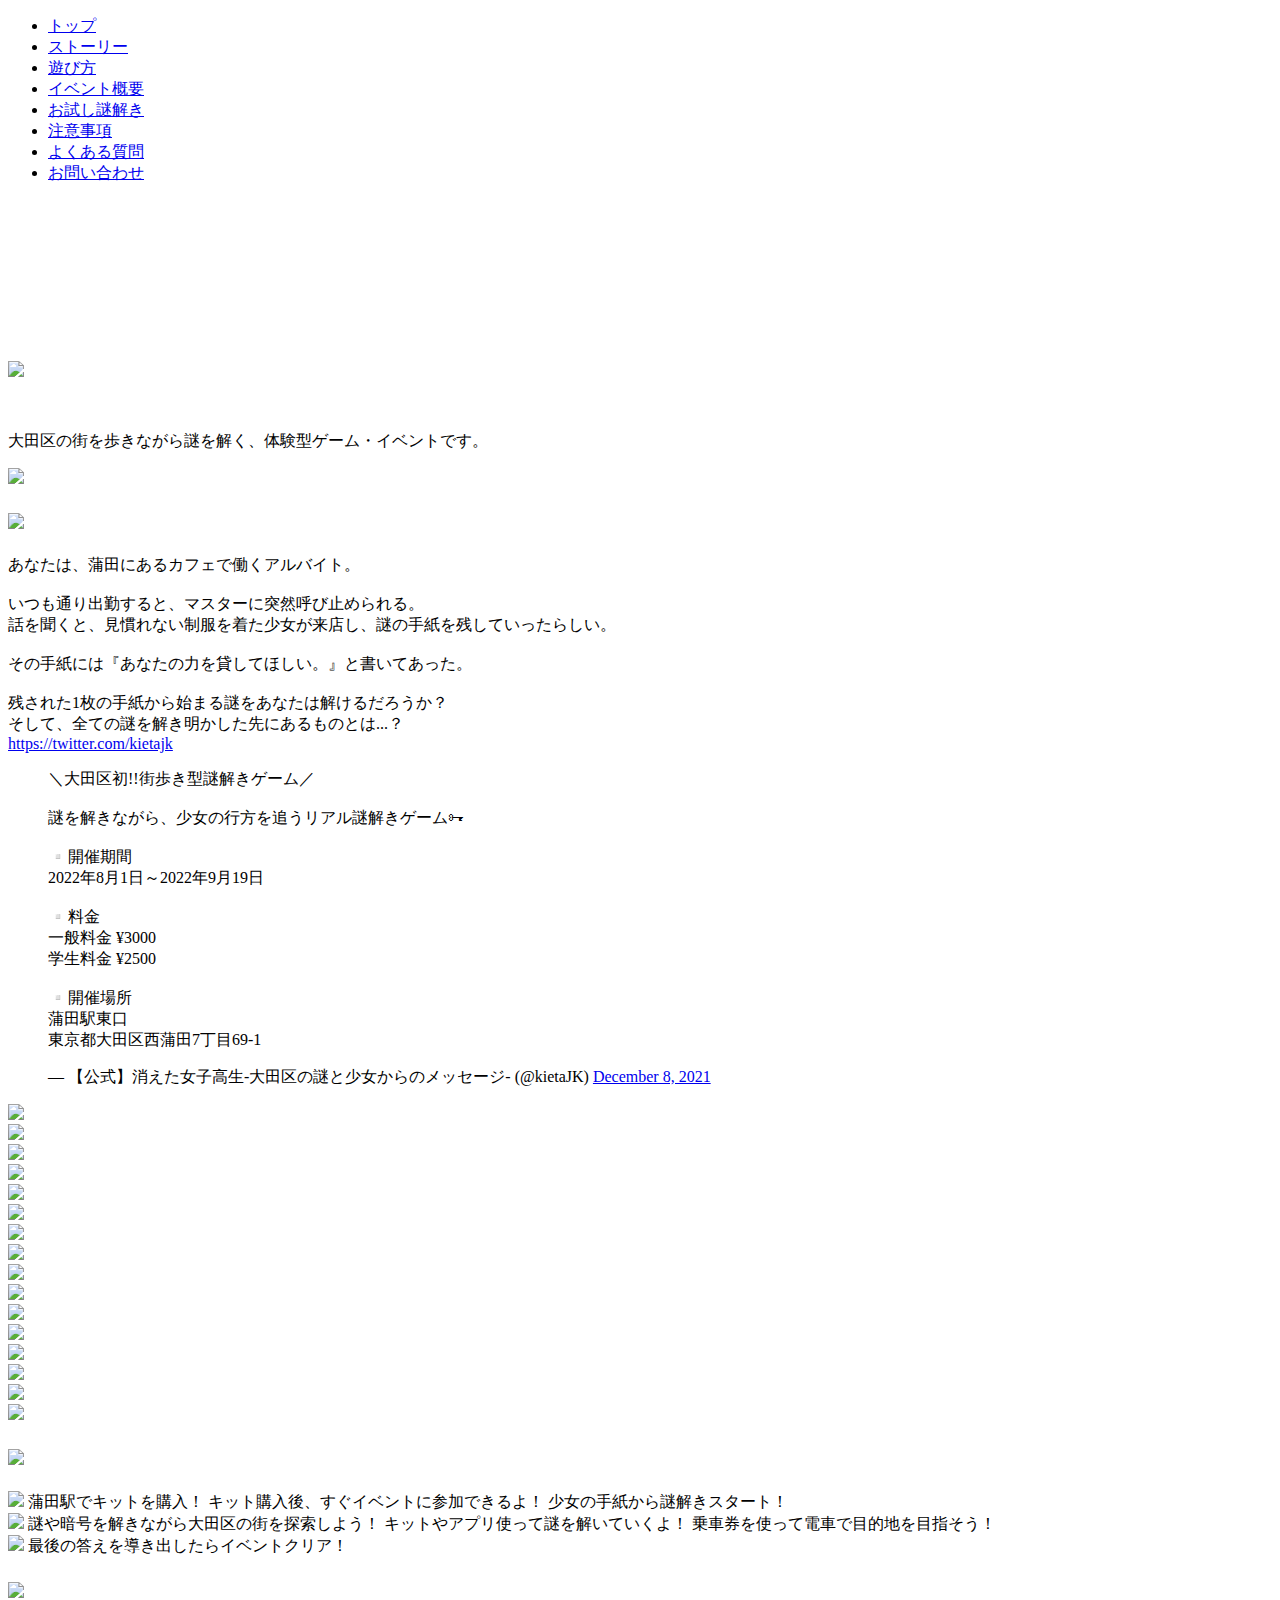
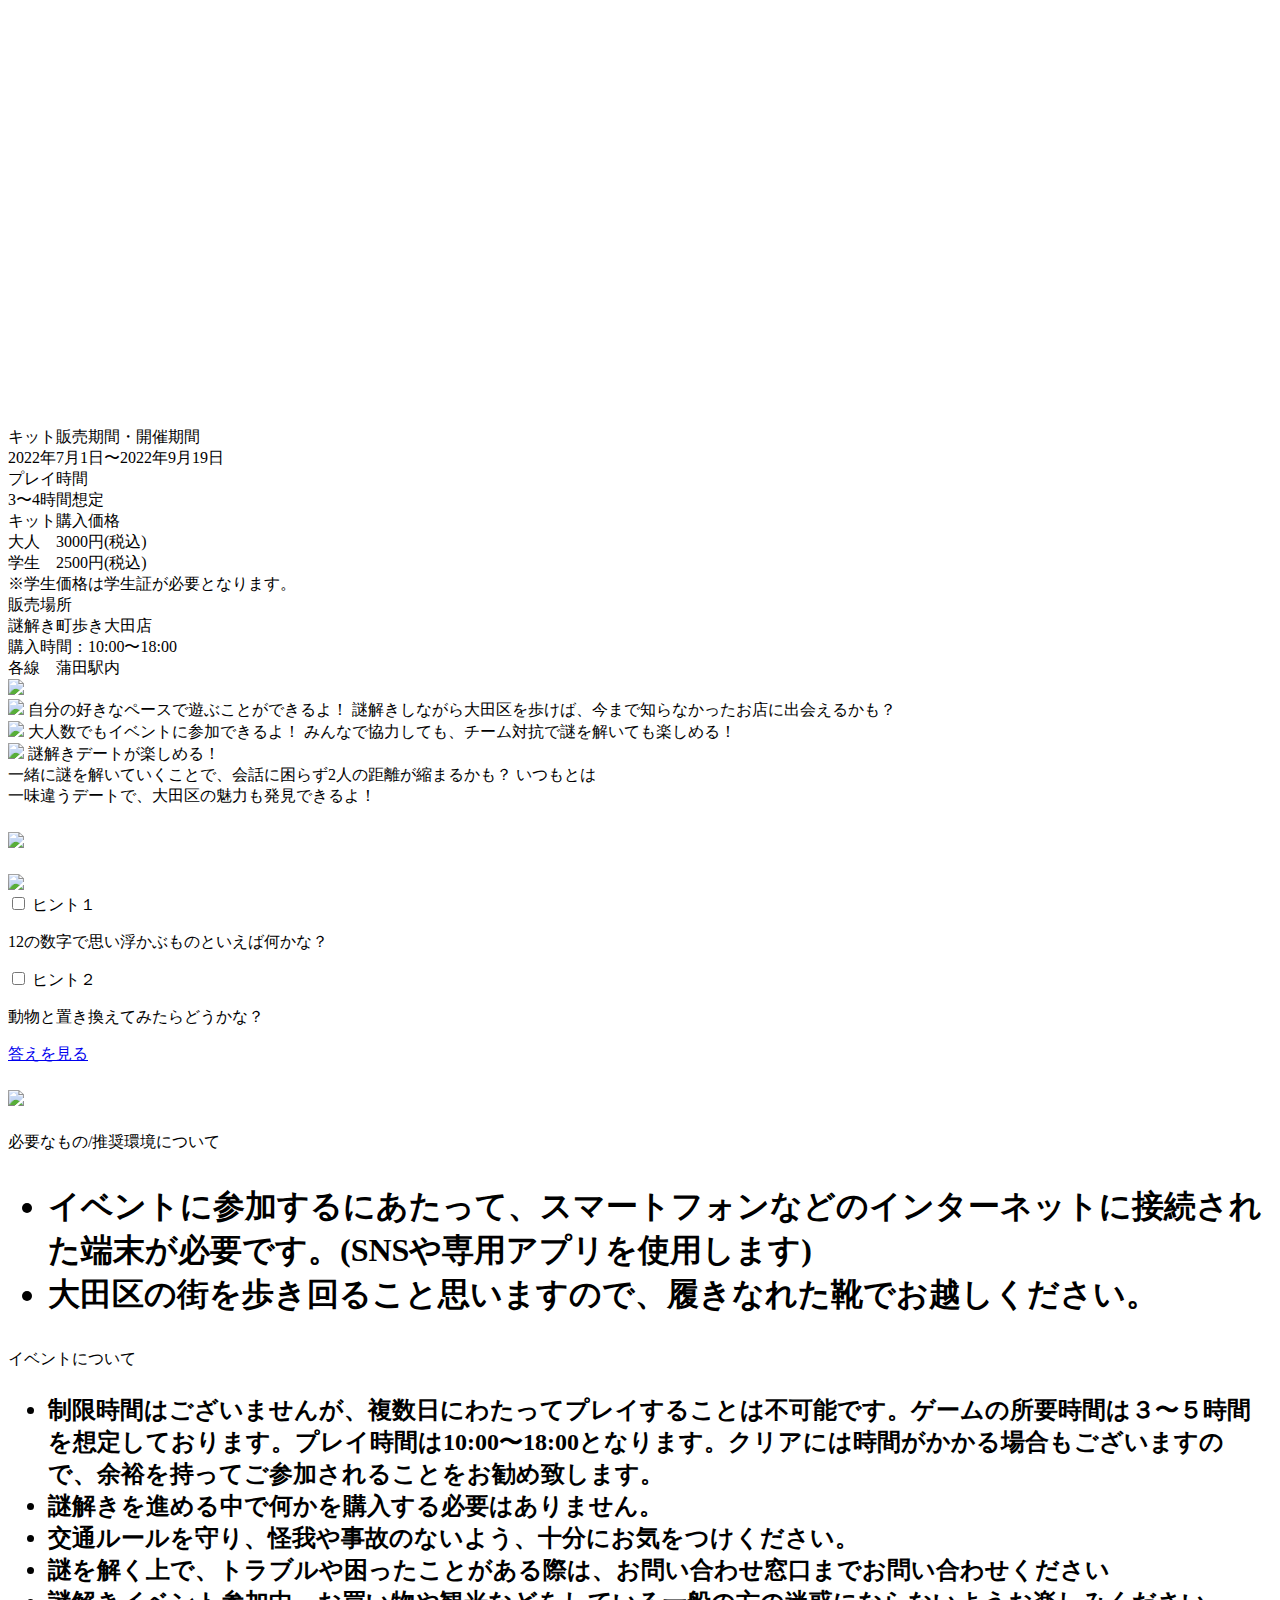
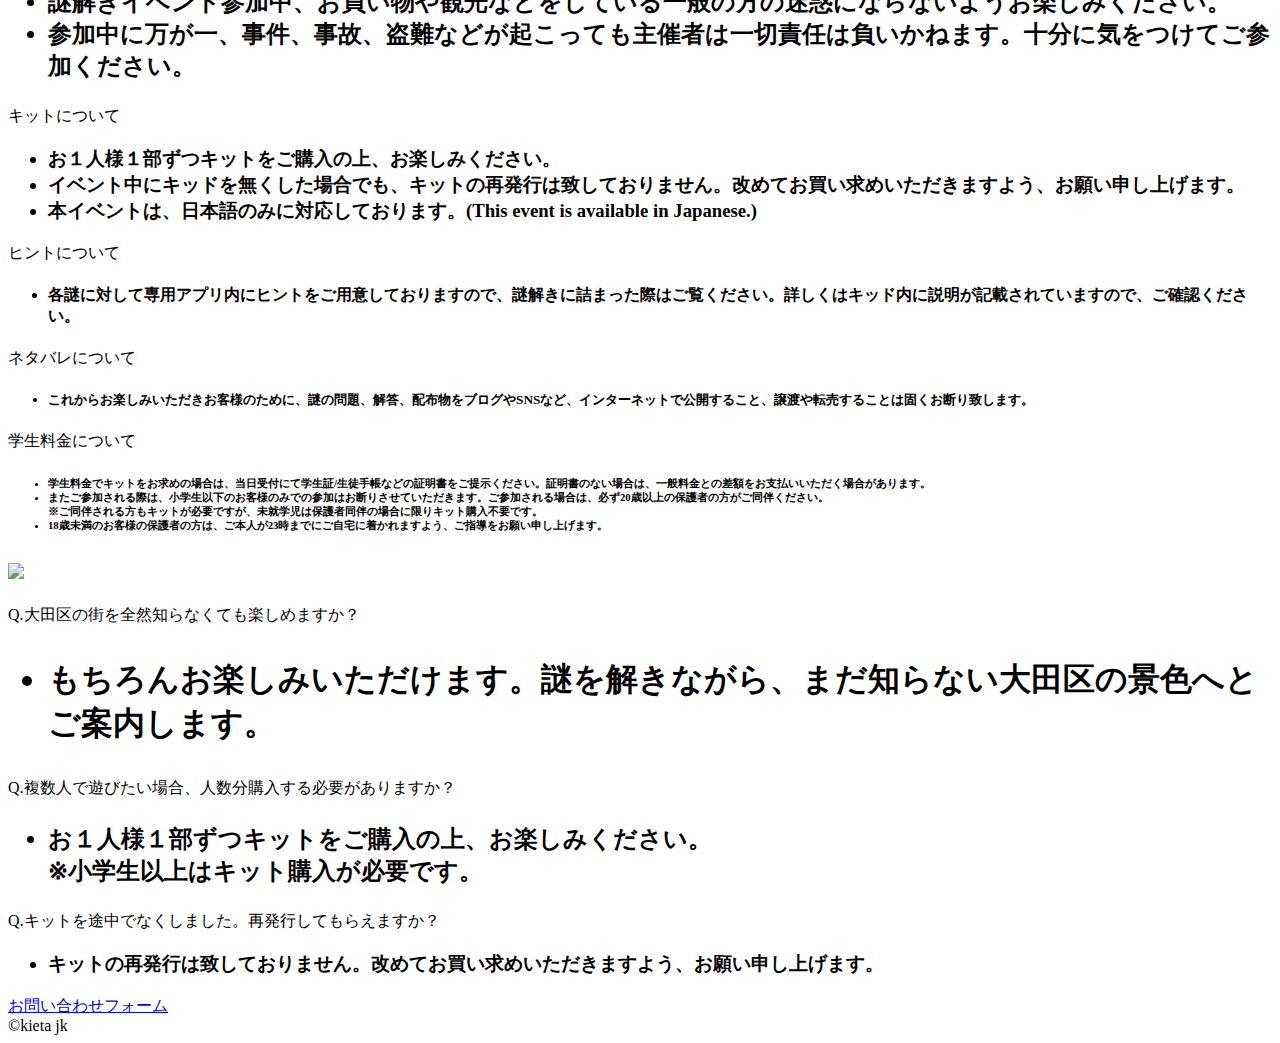
==== index.html @ c4571604 "no message" ====
<!doctype html>
<html>
<head>
<meta charset="UTF-8">
<title>消えたJK</title>
<link href="style.css" rel="stylesheet" type="text/css">
<script src="https://code.jquery.com/jquery-3.5.1.min.js"></script>
	
		<link rel="stylesheet" type="text/css" href="https://cdn.jsdelivr.net/npm/slick-carousel@1.8.1/slick/slick.css"/>
	<link rel="stylesheet" type="text/css" href="https://cdn.jsdelivr.net/npm/slick-carousel@1.8.1/slick/slick-theme.css"/>
	<script src="https://code.jquery.com/jquery-3.5.1.min.js" integrity="sha256-9/aliU8dGd2tb6OSsuzixeV4y/faTqgFtohetphbbj0=" crossorigin="anonymous"></script>
	<script type="text/javascript" src="https://cdn.jsdelivr.net/npm/slick-carousel@1.8.1/slick/slick.min.js"></script>
	
	


</head>

<body>
	
<span class="ハンバーガー">
		<i></i>
		<i></i>
		<i></i>
	</span>
	
<nav class="メニュー">
		<ul>
			<li><a href="#jump0">トップ</a></li>
			<li><a href="#jump1">ストーリー</a></li>
			<li><a href="#jump2">遊び方</a></li>
			<li><a href="#jump3">イベント概要</a></li>
			<li><a href="#jump4">お試し謎解き</a></li>
			<li><a href="#jump5">注意事項</a></li>
			<li><a href="#jump6">よくある質問</a></li>
			<li><a href="contact.html">お問い合わせ</a></li>
		</ul>
	</nav>
	
	<script>
		/* ハンバーガーがクリックされたとき、「表示」クラスを付けたり消したりする */
		$(".ハンバーガー").on("click", function() {
			$(".ハンバーガー, .メニュー").toggleClass("表示")
		})
	</script>
	
	
	
	
	<h2 id="jump0">
	<p class="ロゴ">
		<a href="index.html"><img src="消えたJK素材/消えた女子高生ロゴ＿モノクロ透過.png" alt=""/></a>
	</p>	
	</h2>
		
	<p class="ロゴ２">
		<a href="index.html"><img src="消えたJK素材/Twitterアイコン.png" alt=""/></a>
	</p>
	
	<p class="チケット">
		<a href="#jump3"><img src="消えたJK素材/キット販売所.png" alt=""/></a>
	</p>	
	
	<p class="トップ">
		<a href="#jump0"><img src="消えたJK素材/top.png" alt=""/></a>
	</p>
	
	
	
	<div class="グリッド2">
	<a href="https://twitter.com/kietajk" target="_blank"><div class="ロゴ２"><img src="消えたJK素材/Twitterアイコン.png"></div></a>
	</div>
	
	<header class="ヘッダー">
		
	</header>
	
	<p class="resizeimage">
		<img src="消えたJK素材/池上.png" alt=""/>
	</p>
	
	
	
	<div class="題名">
	大田区の街を歩きながら謎を解く、体験型ゲーム・イベントです。
	</div>
	
	<div class="目印">
		<p class="icon_info">
	<img src="消えたJK素材/目印.png">
		</p>
	</div>
	
	
	<div class="ストーリー背景">
	
	<h2 id="jump1">
	<div class="吹き出し">
	<img src="消えたJK素材/ストーリー.png">
	</div>
	</h2>
	
	<div class="ストーリー">
		あなたは、蒲田にあるカフェで働くアルバイト。<br><br>
		いつも通り出勤すると、マスターに突然呼び止められる。<br>
		話を聞くと、見慣れない制服を着た少女が来店し、謎の手紙を残していったらしい。<br><br>
		その手紙には『あなたの力を貸してほしい。』と書いてあった。<br><br>
		残された1枚の手紙から始まる謎をあなたは解けるだろうか？<br>
		そして、全ての謎を解き明かした先にあるものとは...？
	</div>
		
		
		
	
	<div class="タグ">
		<a href="https://twitter.com/kietajk" target="_blank">
			https://twitter.com/kietajk</a>
	</div>
	
	
	<div class="ツイッター">
	<blockquote class="twitter-tweet"><p lang="ja" dir="ltr">＼大田区初!!街歩き型謎解きゲーム／<br><br>謎を解きながら、少女の行方を追うリアル謎解きゲーム🗝<br><br>▫️開催期間<br>2022年8月1日～2022年9月19日<br><br>▫️料金<br>一般料金 ¥3000<br>学生料金 ¥2500<br><br>▫️開催場所<br>蒲田駅東口<br>東京都大田区西蒲田7丁目69-1</p>&mdash; 【公式】消えた女子高生-大田区の謎と少女からのメッセージ- (@kietaJK) <a href="https://twitter.com/kietaJK/status/1468420972651102211?ref_src=twsrc%5Etfw">December 8, 2021</a></blockquote> <script async src="https://platform.twitter.com/widgets.js" charset="utf-8"></script>
	</div>
	
	
	
	<div class="カルーセル">
	<div class="アイテム"><img src="消えたJK素材/駅.jpeg"></div>
	<div class="アイテム"><img src="消えたJK素材/マップ.jpg"></div>
	<div class="アイテム"><img src="消えたJK素材/橋.jpg"></div>
	<div class="アイテム"><img src="消えたJK素材/芋.jpeg"></div>
	<div class="アイテム"><img src="消えたJK素材/川.jpeg"></div>
	<div class="アイテム"><img src="消えたJK素材/琵琶湖店内 2.jpg"></div>
	<div class="アイテム"><img src="消えたJK素材/琵琶湖パスタ.jpg"></div>
	<div class="アイテム"><img src="消えたJK素材/電車.jpg"></div>
	<div class="アイテム"><img src="消えたJK素材/カフェ１.jpg"></div>
	<div class="アイテム"><img src="消えたJK素材/カフェ２.jpg"></div>
	<div class="アイテム"><img src="消えたJK素材/カフェ３.jpeg"></div>
	<div class="アイテム"><img src="消えたJK素材/風景.jpg"></div>
	<div class="アイテム"><img src="消えたJK素材/お寺２.jpg"></div>
	<div class="アイテム"><img src="消えたJK素材/お寺.jpg"></div>
	<div class="アイテム"><img src="消えたJK素材/観覧車１.jpg"></div>
	<div class="アイテム"><img src="消えたJK素材/観覧車２.jpeg"></div>
</div>
	
	</div>
	
	
	
	<h2 id="jump2">
	<div class="吹き出し">
	<img src="消えたJK素材/遊び方.png">
	</div>
	</h2>
	
	
	
	<div class="箱１">
		
	<div class="遊び楽しみ方">
		<img src="消えたJK素材/キットを購入する.png">
		蒲田駅でキットを購入！
		キット購入後、すぐイベントに参加できるよ！
		少女の手紙から謎解きスタート！
	</div>
	
	<div class="遊び楽しみ方">
		<img src="消えたJK素材/街を歩いて謎解き.png">
		謎や暗号を解きながら大田区の街を探索しよう！
		キットやアプリ使って謎を解いていくよ！
		乗車券を使って電車で目的地を目指そう！
	</div>
		
	<div class="遊び楽しみ方">
		<img src="消えたJK素材/最後の答えを導く.png">
		最後の答えを導き出したらイベントクリア！
	</div>
		
	</div>
	
	
	
	<script>
		$(document).ready(function(){
			$(".カルーセル").slick({
			slidesToShow: 4,   // 一度に何枚の画像を表示するか
			slidesToScroll: 1,    // 何枚ずつ自動送りするか
			autoplay: true,       // 自動送りをONにする
			autoplaySpeed: 2000,  // 2秒ごとに次のアイテムへ移動させる
			})
		})
	</script>
		
	
<div class="イベント背景">
	
	<h2 id="jump3">
	<div class="吹き出し">
	<img src="消えたJK素材/イベント概要.png">
	</div>
	</h2>
	
	
	<div class="コンテンツ">
	
	<div class="マップ">
	<iframe src="https://www.google.com/maps/embed?pb=!1m18!1m12!1m3!1d3245.644568015583!2d139.71388441508023!3d35.56247938022217!2m3!1f0!2f0!3f0!3m2!1i1024!2i768!4f13.1!3m3!1m2!1s0x6018605c7d36112d%3A0x7917a5db91f2f193!2z6JKy55Sw6aeF!5e0!3m2!1sja!2sjp!4v1638898509304!5m2!1sja!2sjp" width="400" height="400" style="border:0;" allowfullscreen="" loading="lazy"></iframe>
	</div>
		
		
	<div class="セル1">
	キット販売期間・開催期間<br>
	<div class="セル2">
		2022年7月1日〜2022年9月19日
		</div>
		
	プレイ時間<br>
		<div class="セル2">
		3〜4時間想定
		</div>
		
	キット購入価格<br>
		<div class="セル2">
		大人　3000円(税込)<br>
		学生　2500円(税込)<br>
		※学生価格は学生証が必要となります。
		</div>
		
	販売場所<br>
		<div class="セル2">
		謎解き町歩き大田店<br>
		購入時間：10:00〜18:00<br>
		各線　蒲田駅内
		</div>
		
		</div>
	</div>
	
	
		<div class="吹き出し">
			<img src="消えたJK素材/いろいろな楽しみ方.png">
		</div>
	
	<div class="箱１">
	<div class="遊び楽しみ方">
		<img src="消えたJK素材/ひとりで.png">
		自分の好きなペースで遊ぶことができるよ！
		謎解きしながら大田区を歩けば、今まで知らなかったお店に出会えるかも？
	</div>
		
	<div class="遊び楽しみ方">
		<img src="消えたJK素材/みんなで.png">
		大人数でもイベントに参加できるよ！
		みんなで協力しても、チーム対抗で謎を解いても楽しめる！
	</div>
		
	<div class="遊び楽しみ方">
		<img src="消えたJK素材/恋人と.png">
		謎解きデートが楽しめる！<br>
		一緒に謎を解いていくことで、会話に困らず2人の距離が縮まるかも？
		いつもとは<br>一味違うデートで、大田区の魅力も発見できるよ！
	</div>
	</div>
	
</div>
		
	
	<div class="謎解き背景">
		
		<h2 id="jump4">
			<div class="吹き出し">
			<img src="消えたJK素材/お試し謎解き.png">
			</div>
		</h2>
	
	<div class="問題">
	<img src="消えたJK素材/問題ウェブ_アートボード 1.jpg">
	</div>
	
		
<!--
	<form action="answer.php" method="post">
		<input id="rendou" type="text" name="answer" placeholder="こたえを入力"><br>
		<input type="submit" value="送信する">
	</form>
-->
	
	<input id="acd-check1" class="acd-check" type="checkbox">
<label class="acd-label" for="acd-check1">ヒント１</label>
<div class="acd-content">
    <p>12の数字で思い浮かぶものといえば何かな？</p>
</div>
<input id="acd-check2" class="acd-check" type="checkbox">
<label class="acd-label" for="acd-check2">ヒント２</label>
<div class="acd-content">
    <p>動物と置き換えてみたらどうかな？</p>
</div>
		
<div class="答え"	>
<a href="answer.html">答えを見る</a>
</div>
		
	</div>
	
	
	
	<div class="注意">
		
		<h2 id="jump5">
			<div class="吹き出し">
			<img src="消えたJK素材/注意事項.png">
			</div>
		</h2>
	
	
	<div class="太字">
	必要なもの/推奨環境について
	</div>
		<h1 class="文">
			<ul>
				<li>イベントに参加するにあたって、スマートフォンなどのインターネットに接続された端末が必要です。(SNSや専用アプリを使用します)</li>
				<li>大田区の街を歩き回ること思いますので、履きなれた靴でお越しください。</li>
			</ul>
		</h1>
	
	<div class="太字">
	イベントについて
	</div>
	<h2 class="文">
		<ul>
			<li>制限時間はございませんが、複数日にわたってプレイすることは不可能です。ゲームの所要時間は３〜５時間を想定しております。プレイ時間は10:00〜18:00となります。クリアには時間がかかる場合もございますので、余裕を持ってご参加されることをお勧め致します。</li>
			<li>謎解きを進める中で何かを購入する必要はありません。</li>
			<li>交通ルールを守り、怪我や事故のないよう、十分にお気をつけください。</li>
			<li>謎を解く上で、トラブルや困ったことがある際は、お問い合わせ窓口までお問い合わせください</li>
			<li>謎解きイベント参加中、お買い物や観光などをしている一般の方の迷惑にならないようお楽しみください。</li>
			<li>参加中に万が一、事件、事故、盗難などが起こっても主催者は一切責任は負いかねます。十分に気をつけてご参加ください。</li>
		</ul>
	</h2>
	
	<div class="太字">
	キットについて
	</div>
	<h3 class="文">
		<ul>
			<li>お１人様１部ずつキットをご購入の上、お楽しみください。</li>
			<li>イベント中にキッドを無くした場合でも、キットの再発行は致しておりません。改めてお買い求めいただきますよう、お願い申し上げます。</li>
			<li>本イベントは、日本語のみに対応しております。(This event is available in Japanese.)</li>
		</ul>
	</h3>
	
	<div class="太字">
	ヒントについて
	</div>
	<h4 class="文">
		<ul>
			<li>各謎に対して専用アプリ内にヒントをご用意しておりますので、謎解きに詰まった際はご覧ください。詳しくはキッド内に説明が記載されていますので、ご確認ください。</li>
		</ul>
	</h4>
	
	<div class="太字">
	ネタバレについて
	</div>
	<h5 class="文">
		<ul>
			<li>これからお楽しみいただきお客様のために、謎の問題、解答、配布物をブログやSNSなど、インターネットで公開すること、譲渡や転売することは固くお断り致します。</li>
		</ul>
	</h5>
	
	<div class="太字">
	学生料金について
	</div>
	<h6 class="文">
		<ul>
			<li>学生料金でキットをお求めの場合は、当日受付にて学生証/生徒手帳などの証明書をご提示ください。証明書のない場合は、一般料金との差額をお支払いいただく場合があります。</li>
			<li>またご参加される際は、小学生以下のお客様のみでの参加はお断りさせていただきます。ご参加される場合は、必ず20歳以上の保護者の方がご同伴ください。<br>※ご同伴される方もキットが必要ですが、未就学児は保護者同伴の場合に限りキット購入不要です。</li>
			<li>18歳未満のお客様の保護者の方は、ご本人が23時までにご自宅に着かれますよう、ご指導をお願い申し上げます。</li>
		</ul>
	</h6>
		
		
		
		<h2 id="jump6">
			<div class="吹き出し">
			<img src="消えたJK素材/よくある質問.png">
			</div>
		</h2>
	
	<div class="太字">
	Q.大田区の街を全然知らなくても楽しめますか？
	</div>
	<h1 class="文">
		<ul>
			<li>もちろんお楽しみいただけます。謎を解きながら、まだ知らない大田区の景色へとご案内します。</li>
		</ul>
	</h1>
	
	<div class="太字">
	Q.複数人で遊びたい場合、人数分購入する必要がありますか？
	</div>
	<h2 class="文">
		<ul>
			<li>お１人様１部ずつキットをご購入の上、お楽しみください。<br>※小学生以上はキット購入が必要です。</li>
		</ul>
	</h2>
	
	<div class="太字">
	Q.キットを途中でなくしました。再発行してもらえますか？
	</div>
	<h3 class="文">
		<ul>
			<li>キットの再発行は致しておりません。改めてお買い求めいただきますよう、お願い申し上げます。</li>
		</ul>
	</h3>
		
	<div class="空白">
	</div>
		
	</div>
		
		
	<footer class="フッター">
	<div class="フッターのクリック">
	<a href="contact.html">お問い合わせフォーム</a><br>
		©︎kieta jk
	</div>
	</footer>
	

	
	
</body>
</html>
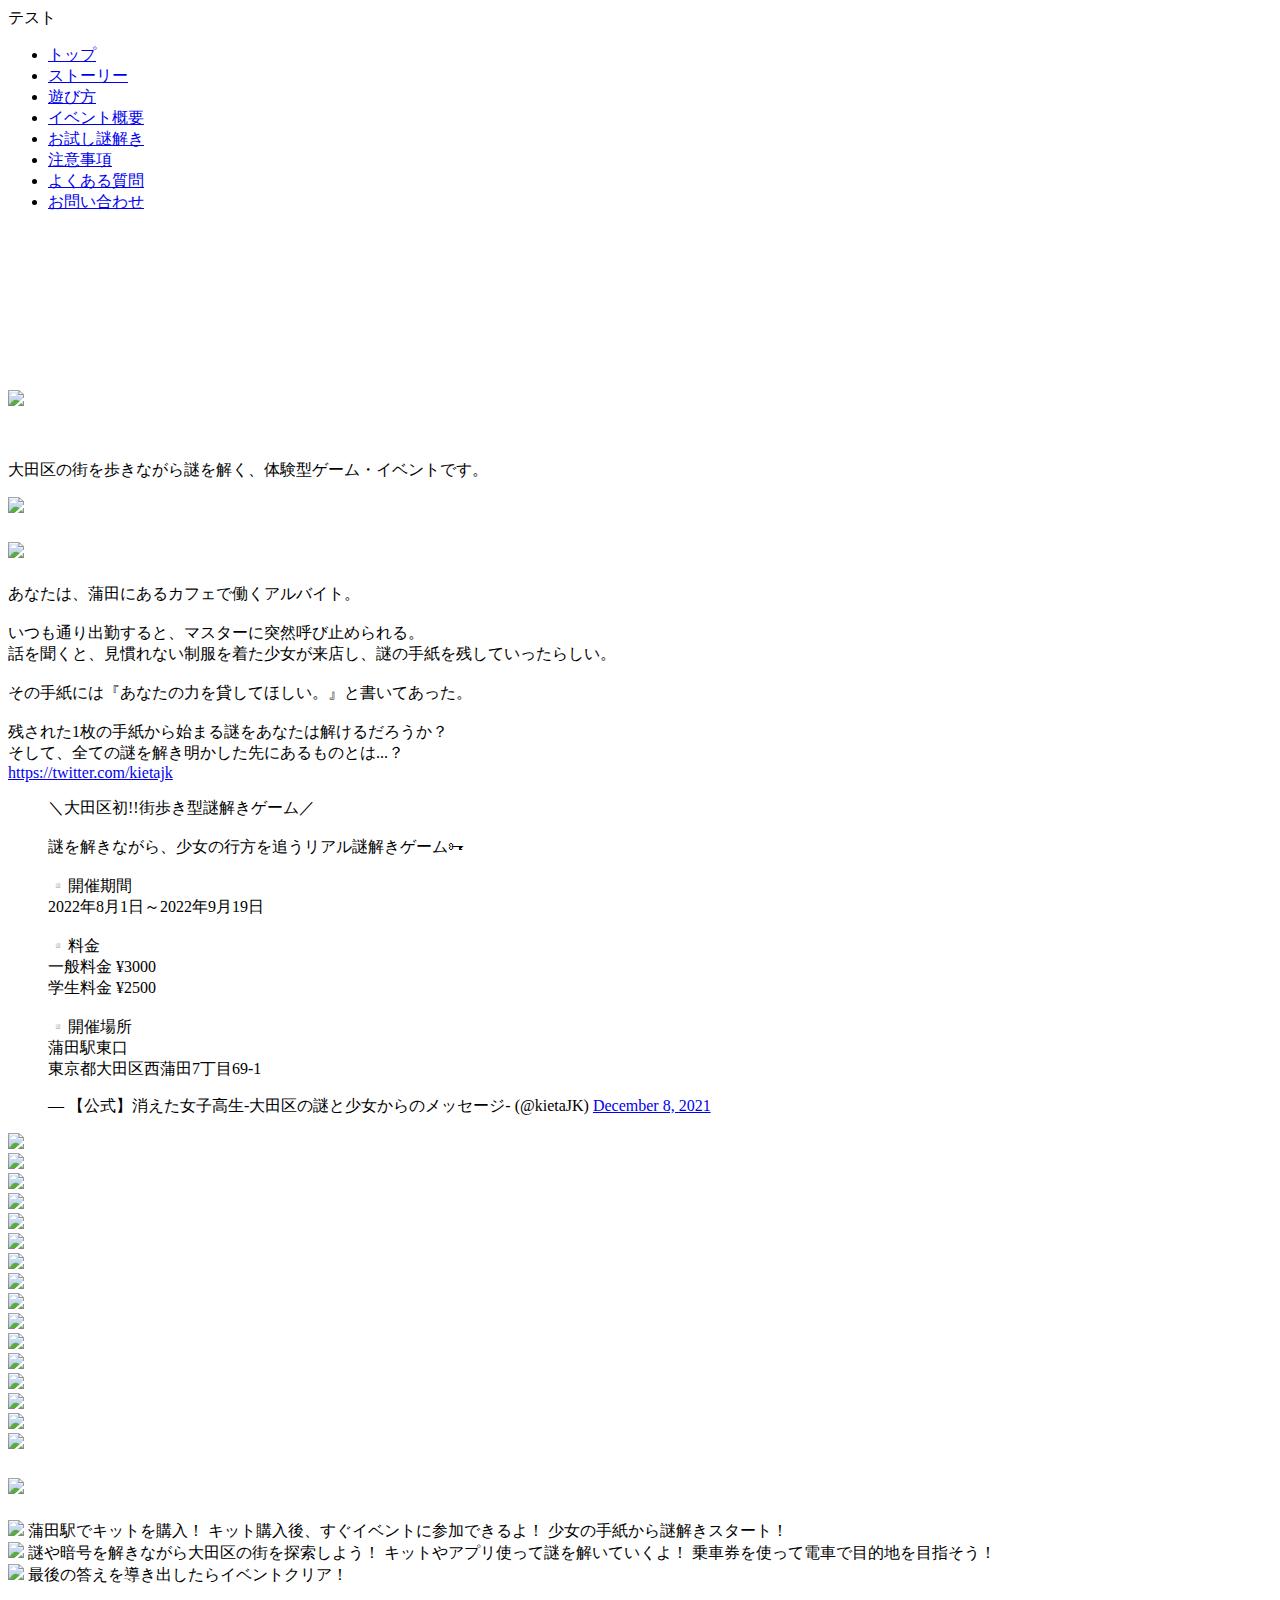
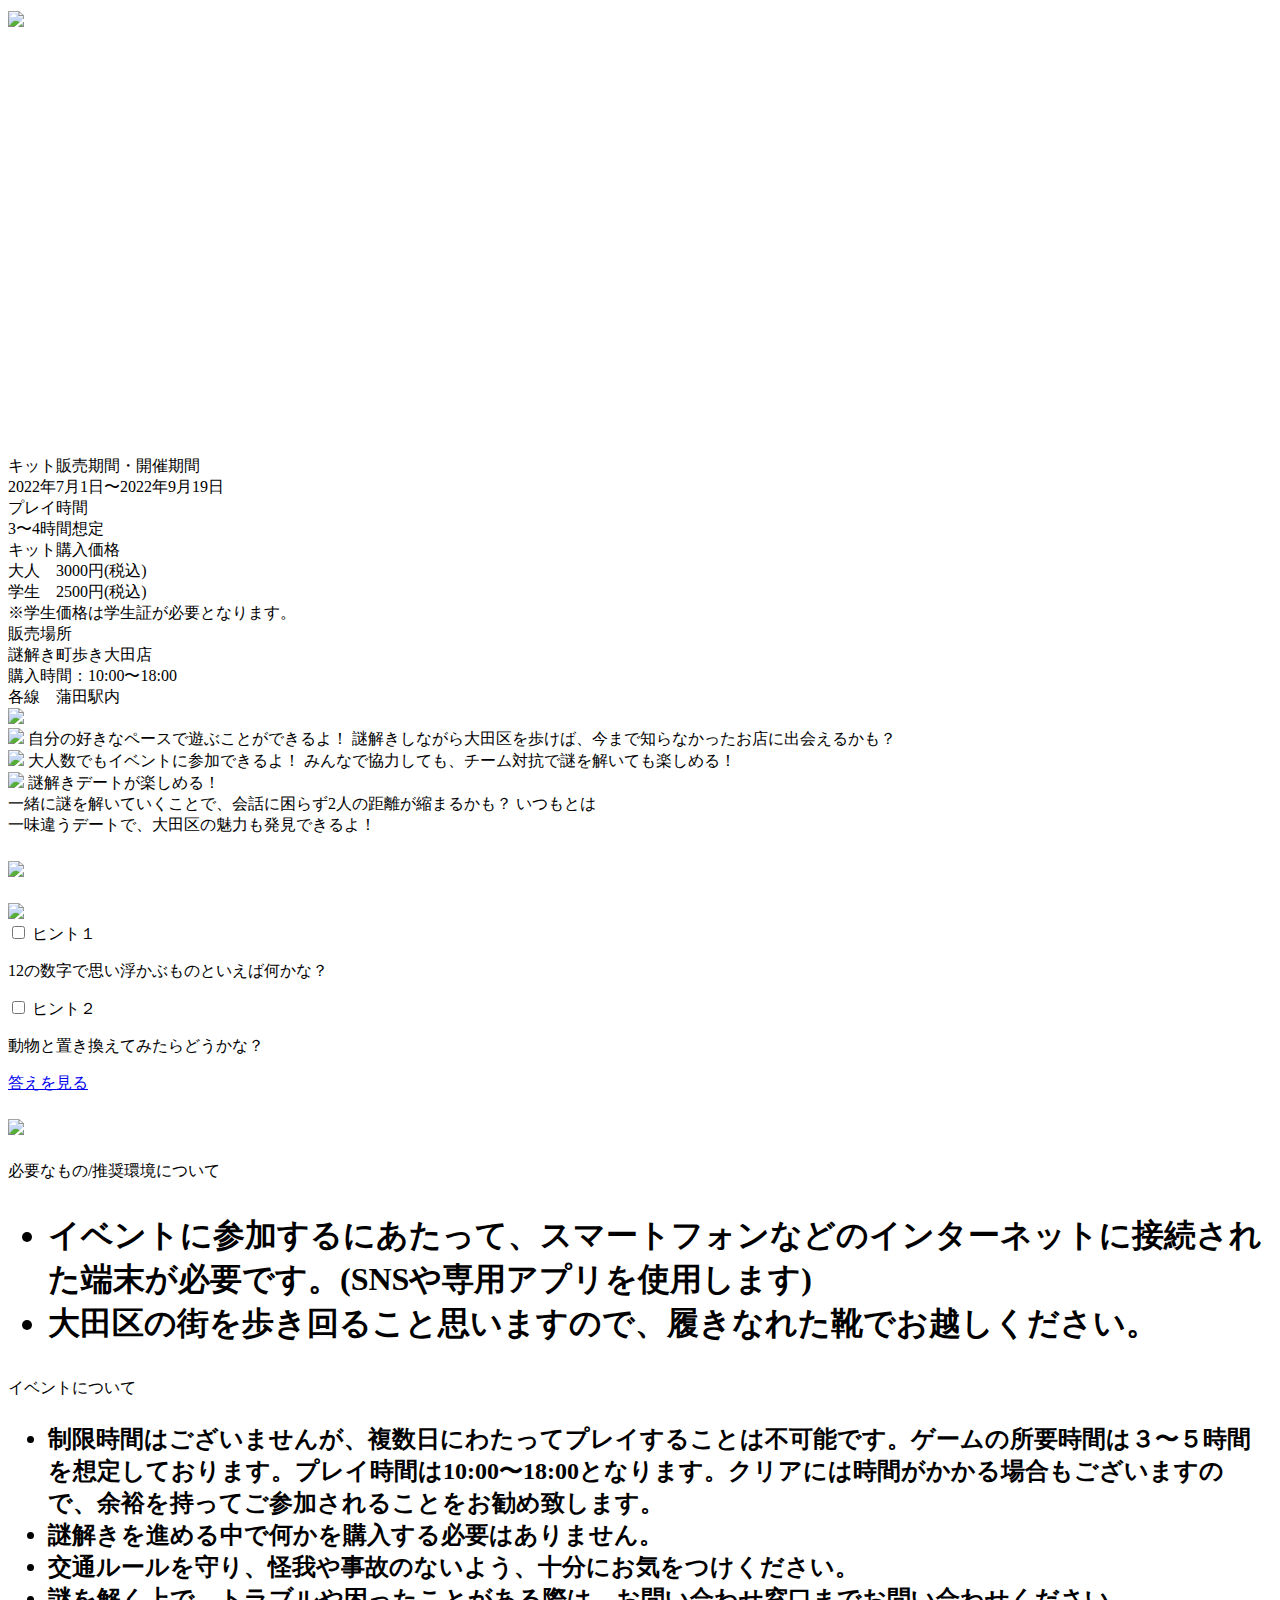
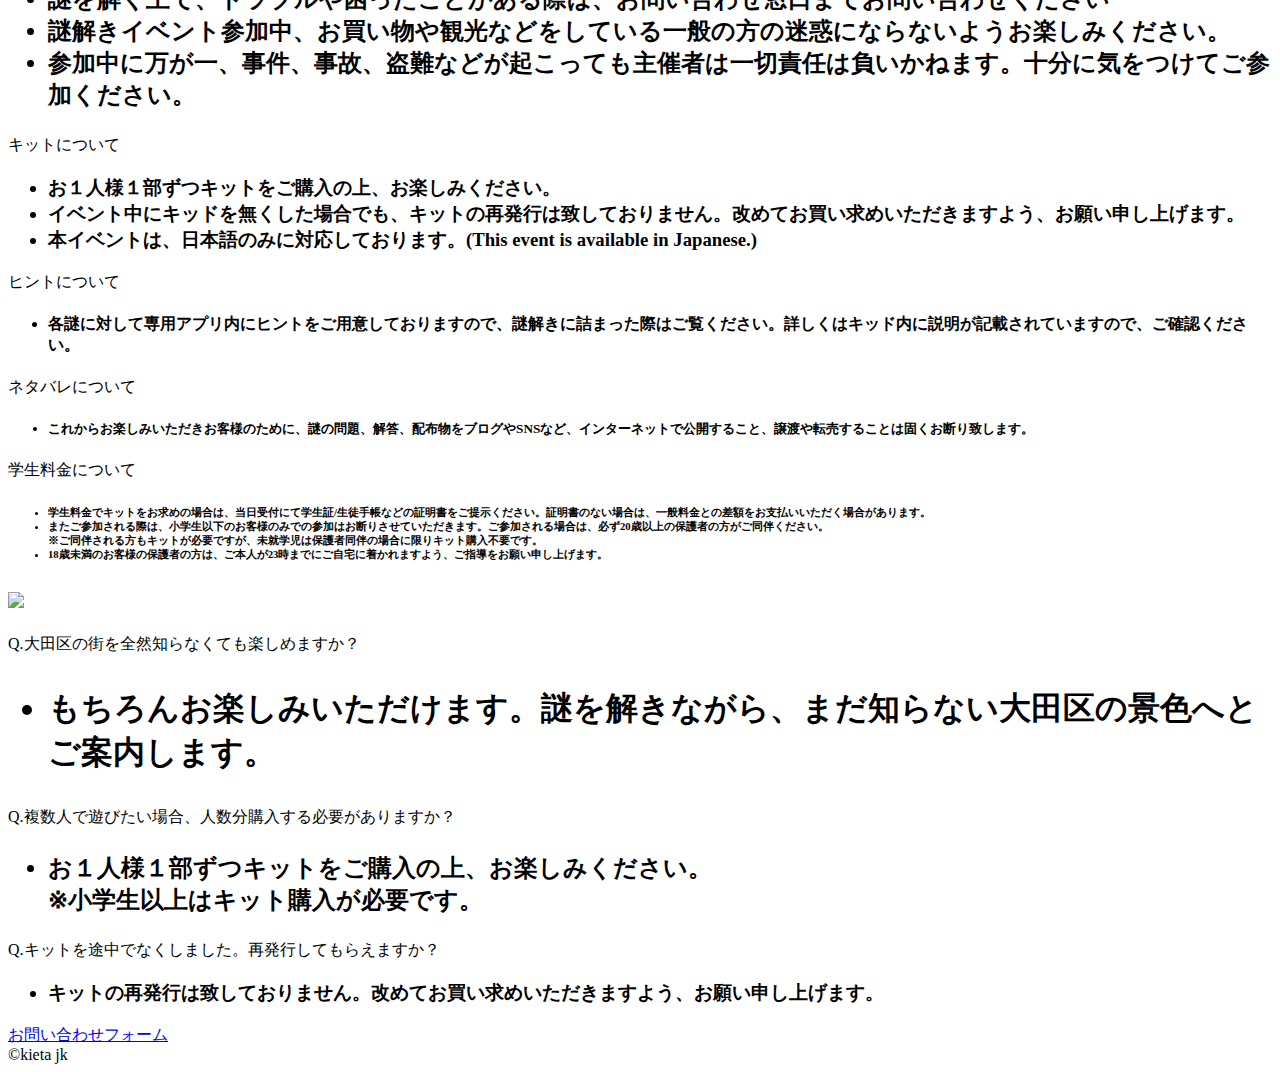
==== commit aac8553e: "テスト反映" ====
--- a/index.html
+++ b/index.html
@@ -17,7 +17,7 @@
 </head>
 
 <body>
-	
+	テスト
 <span class="ハンバーガー">
 		<i></i>
 		<i></i>
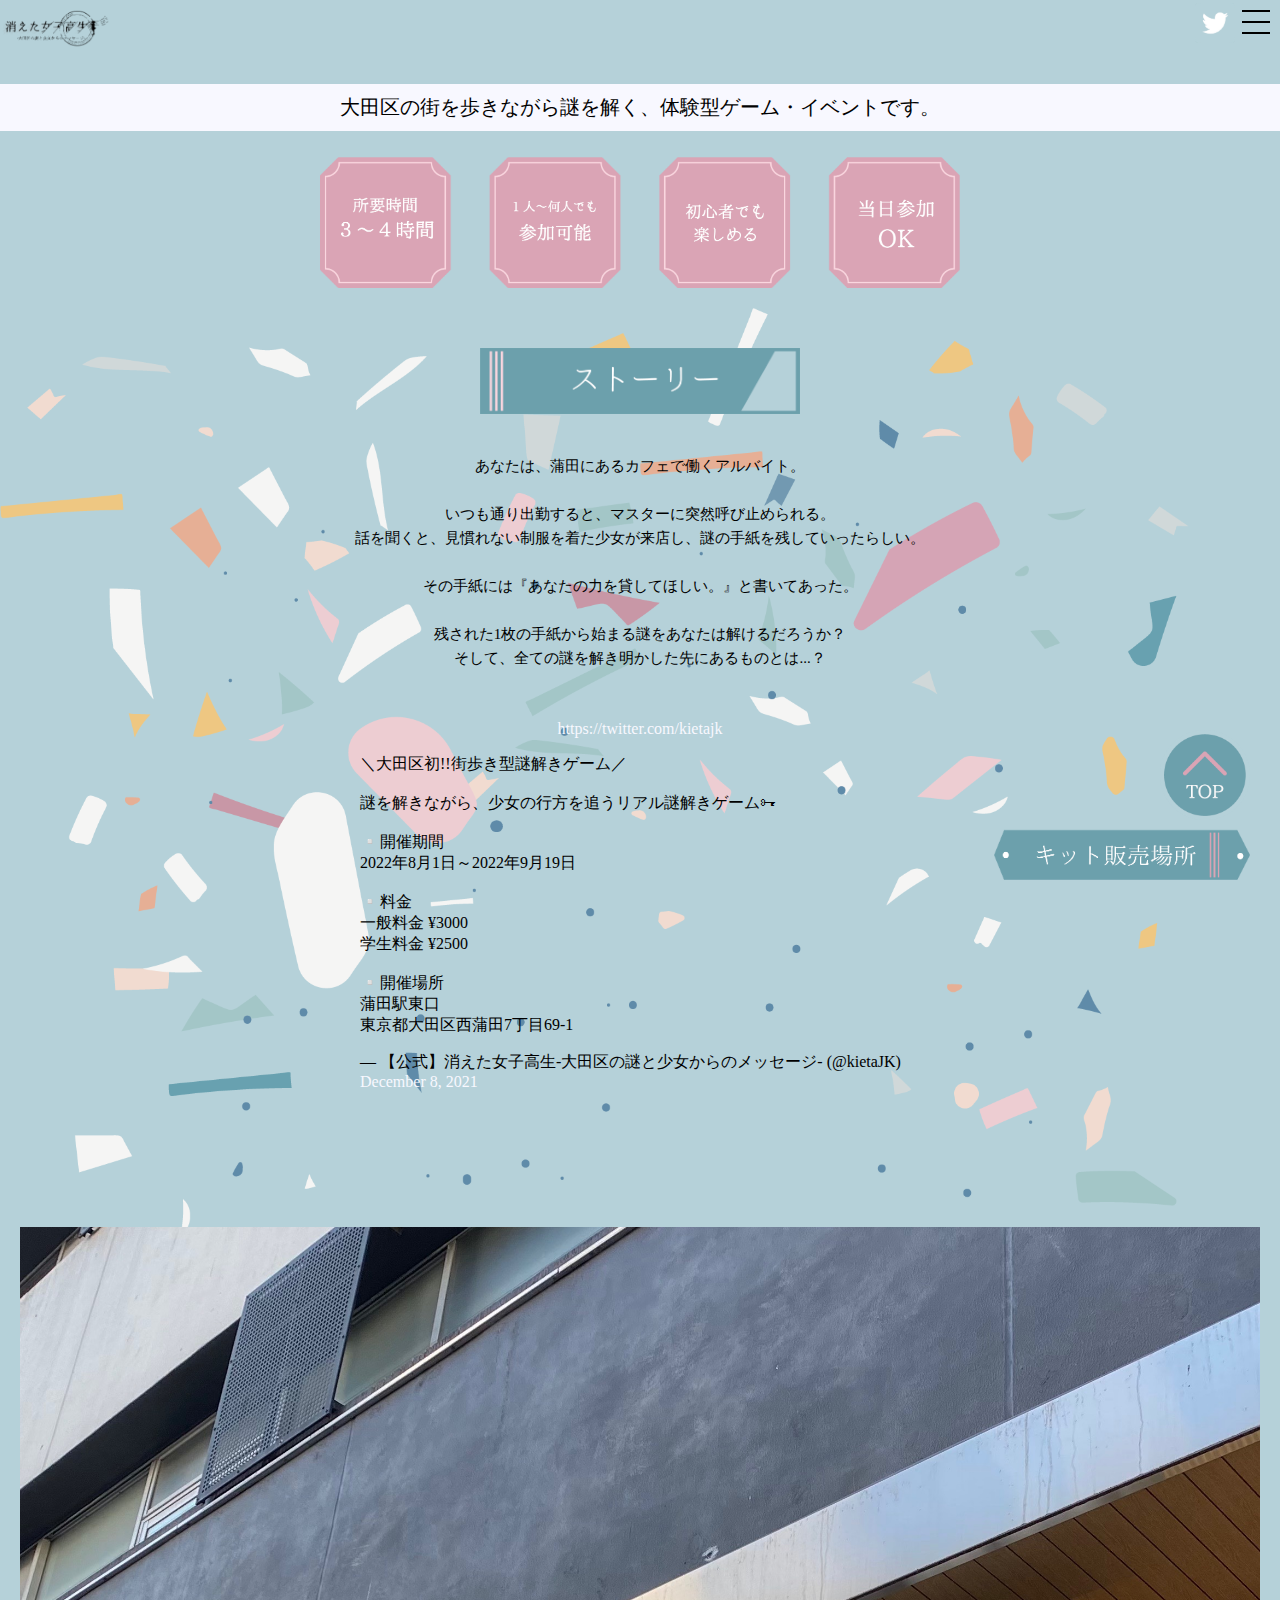
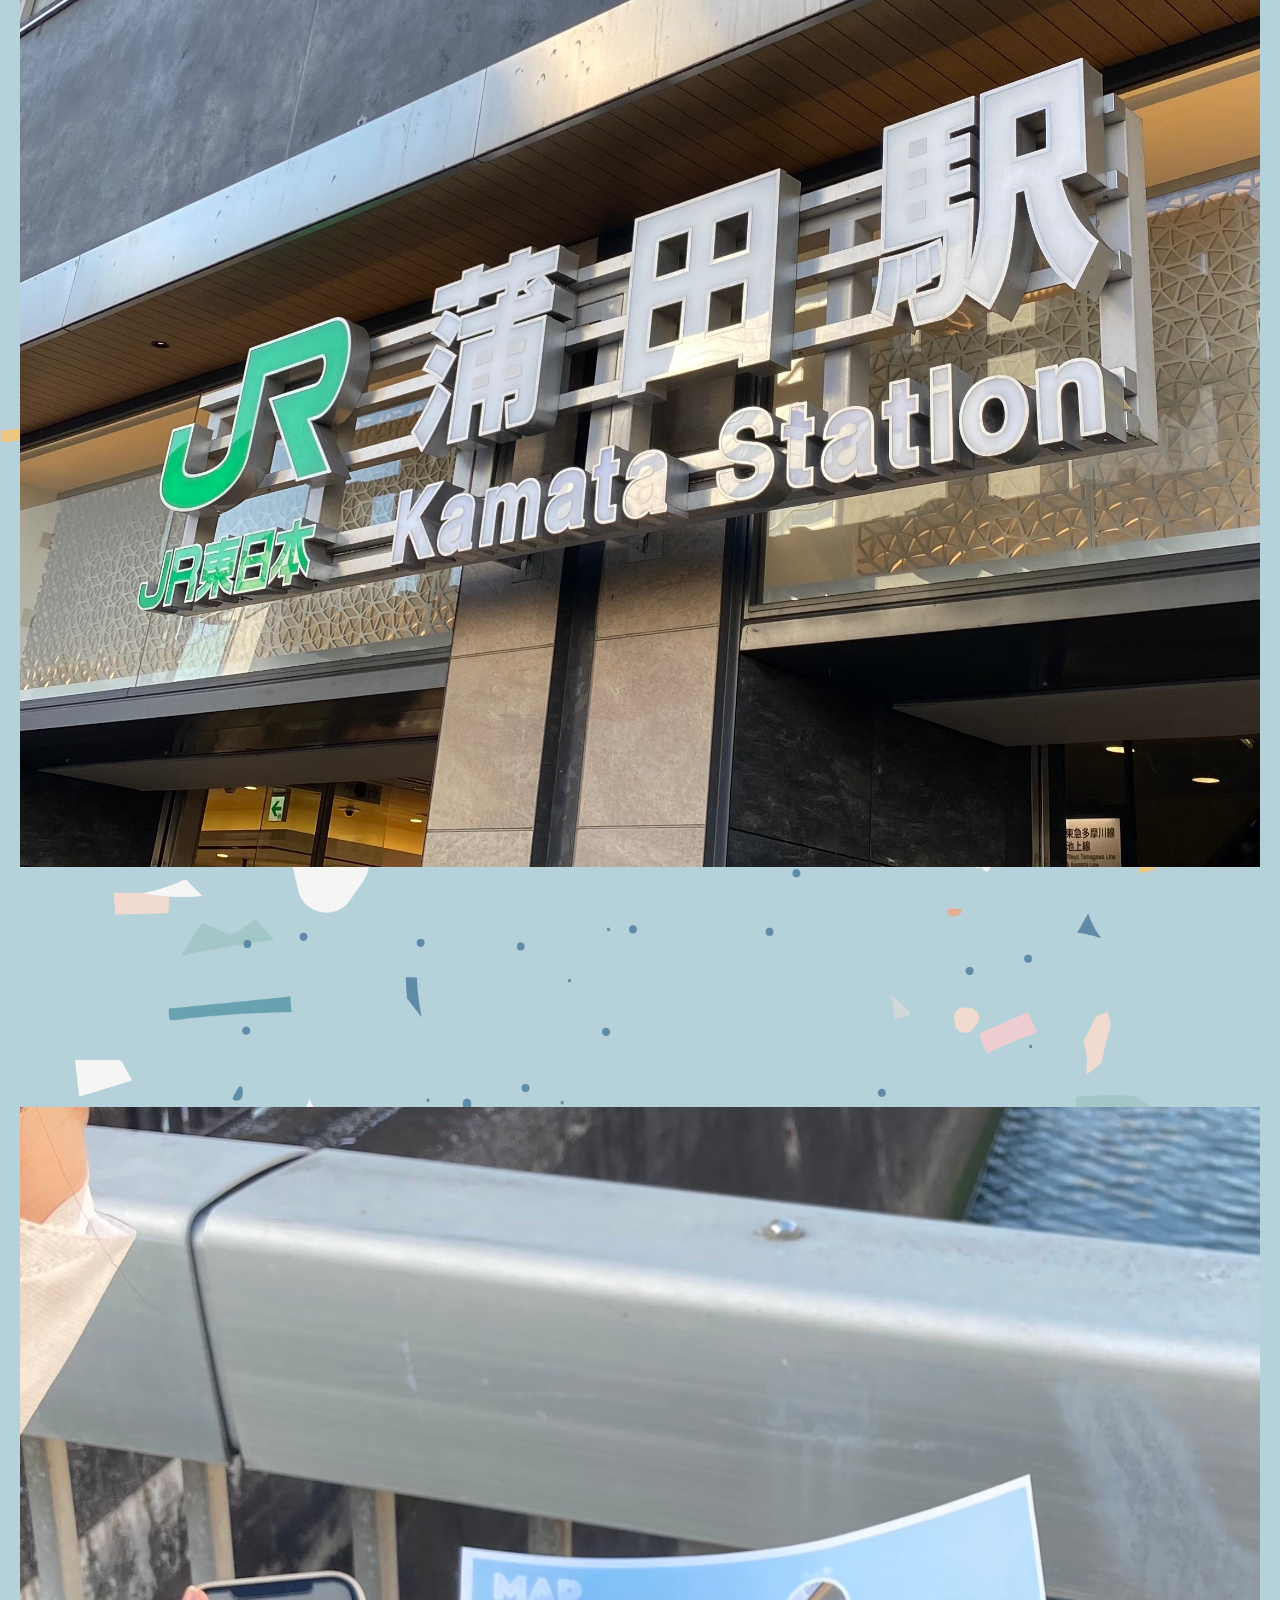
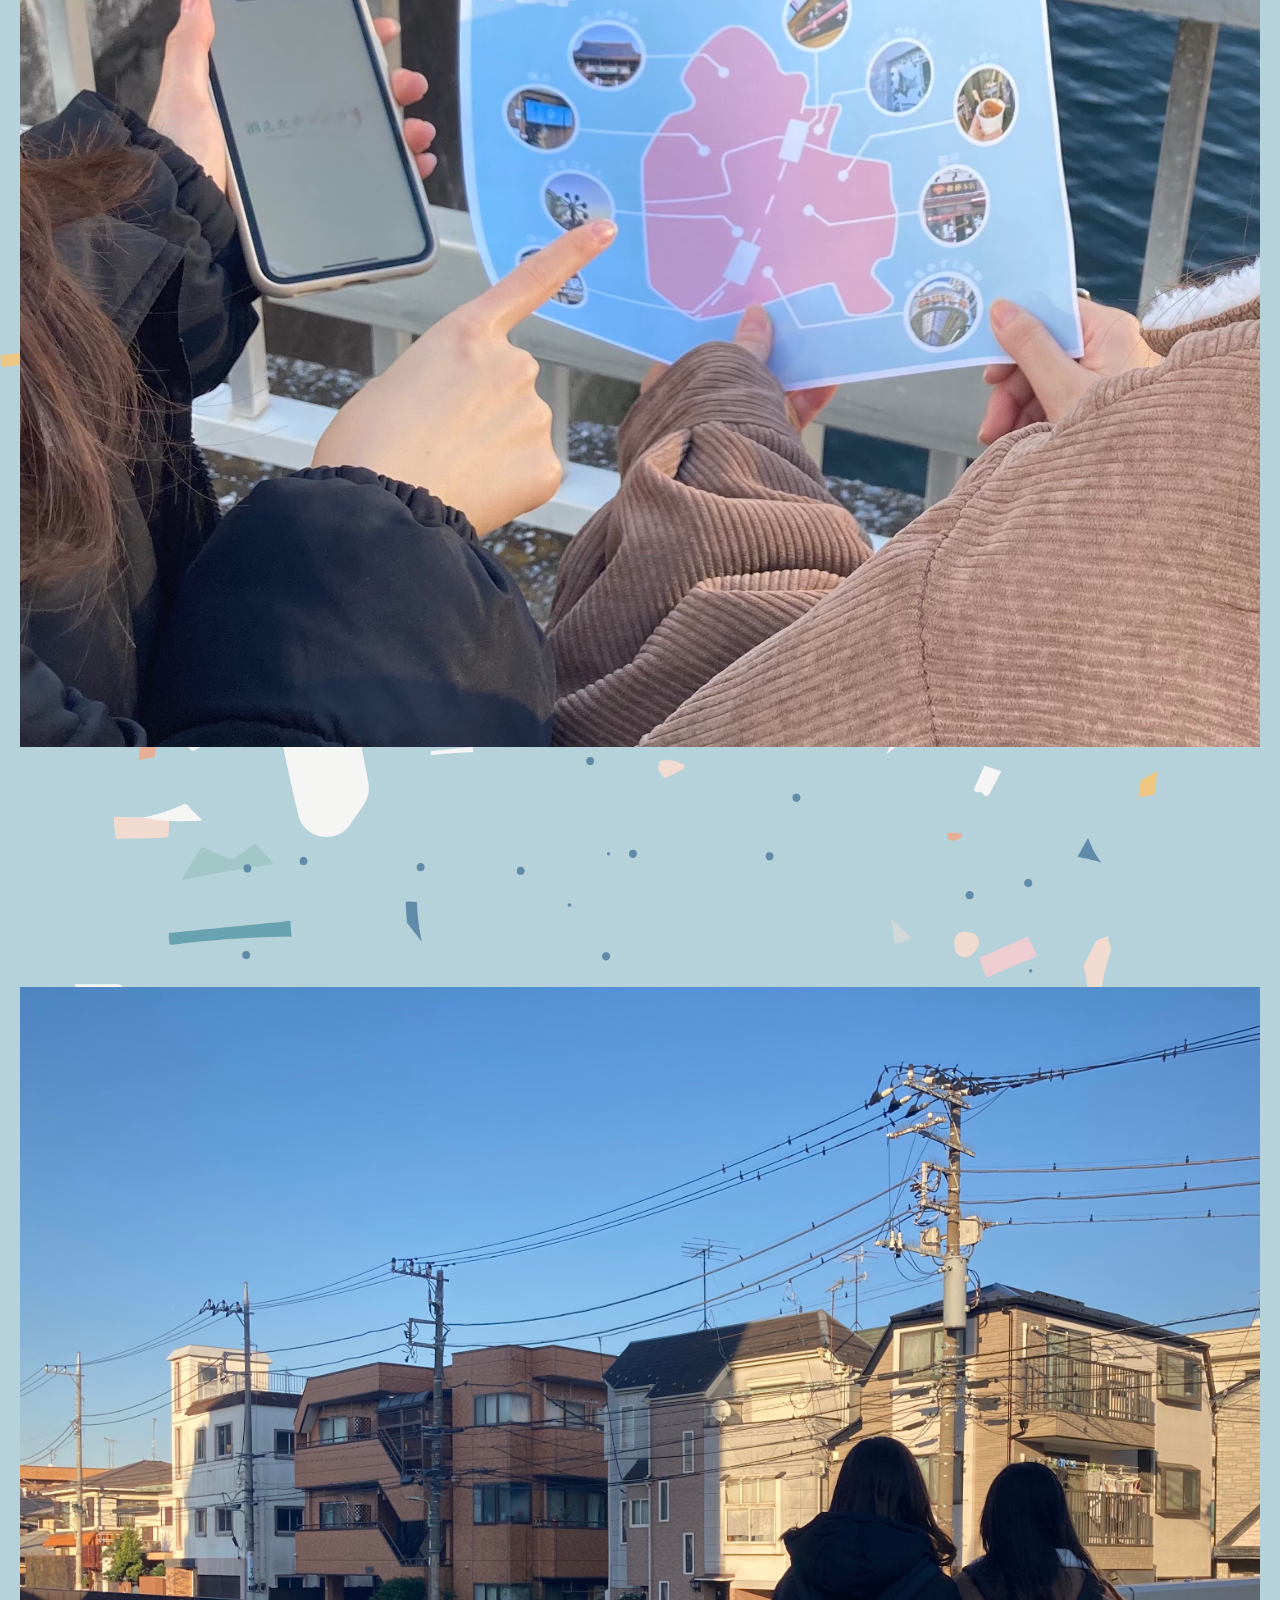
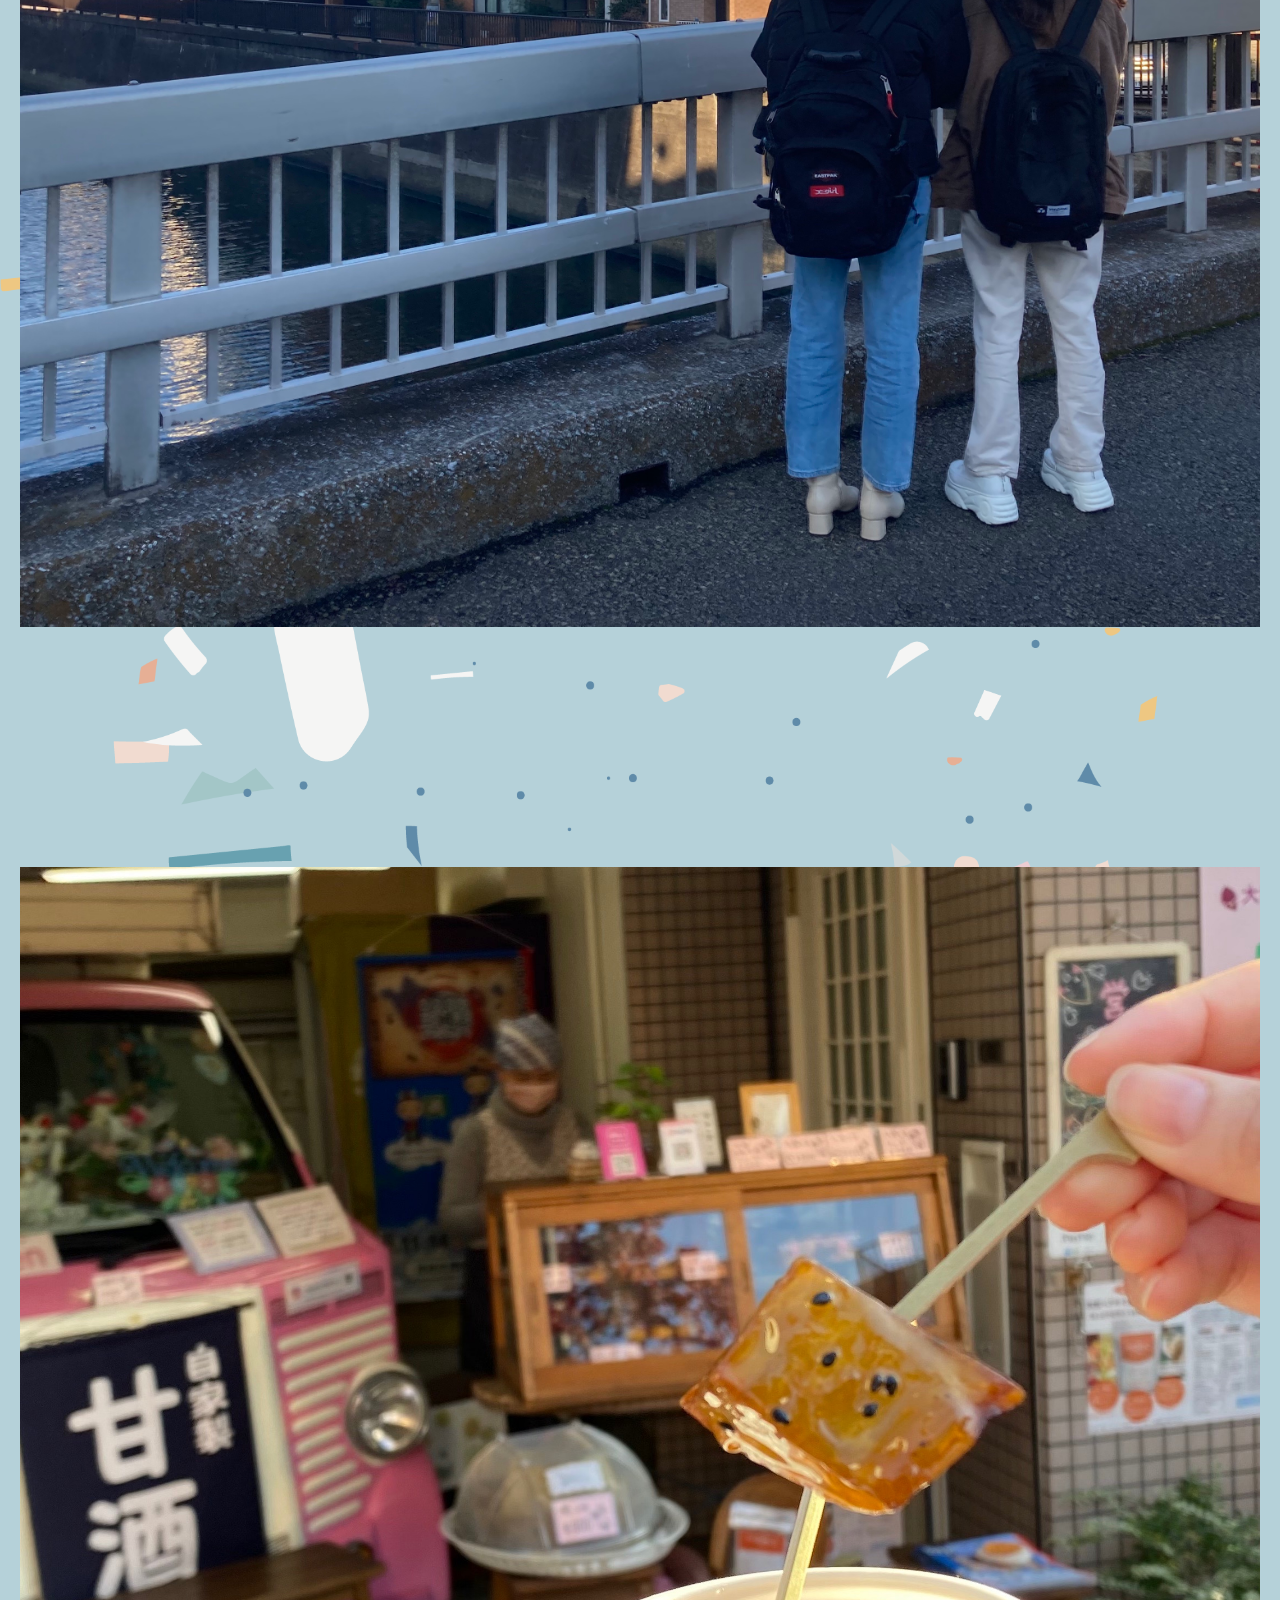
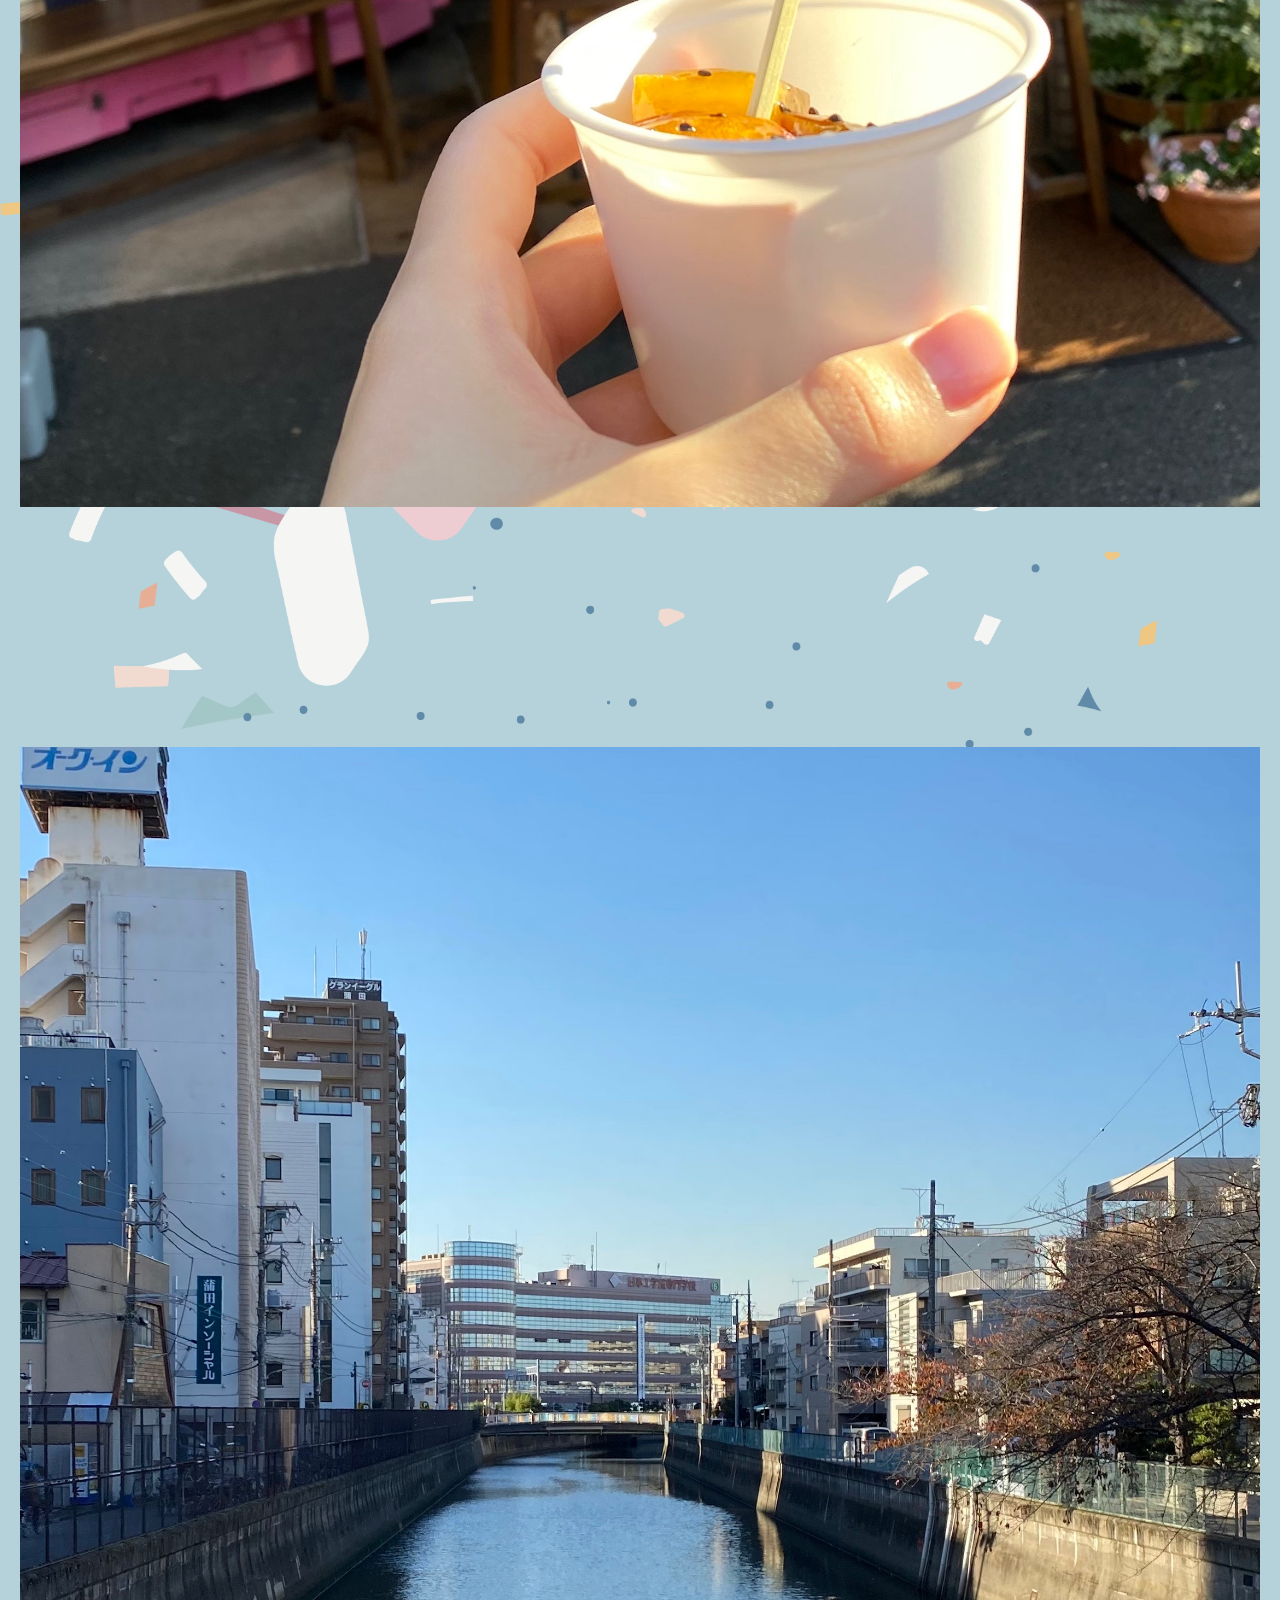
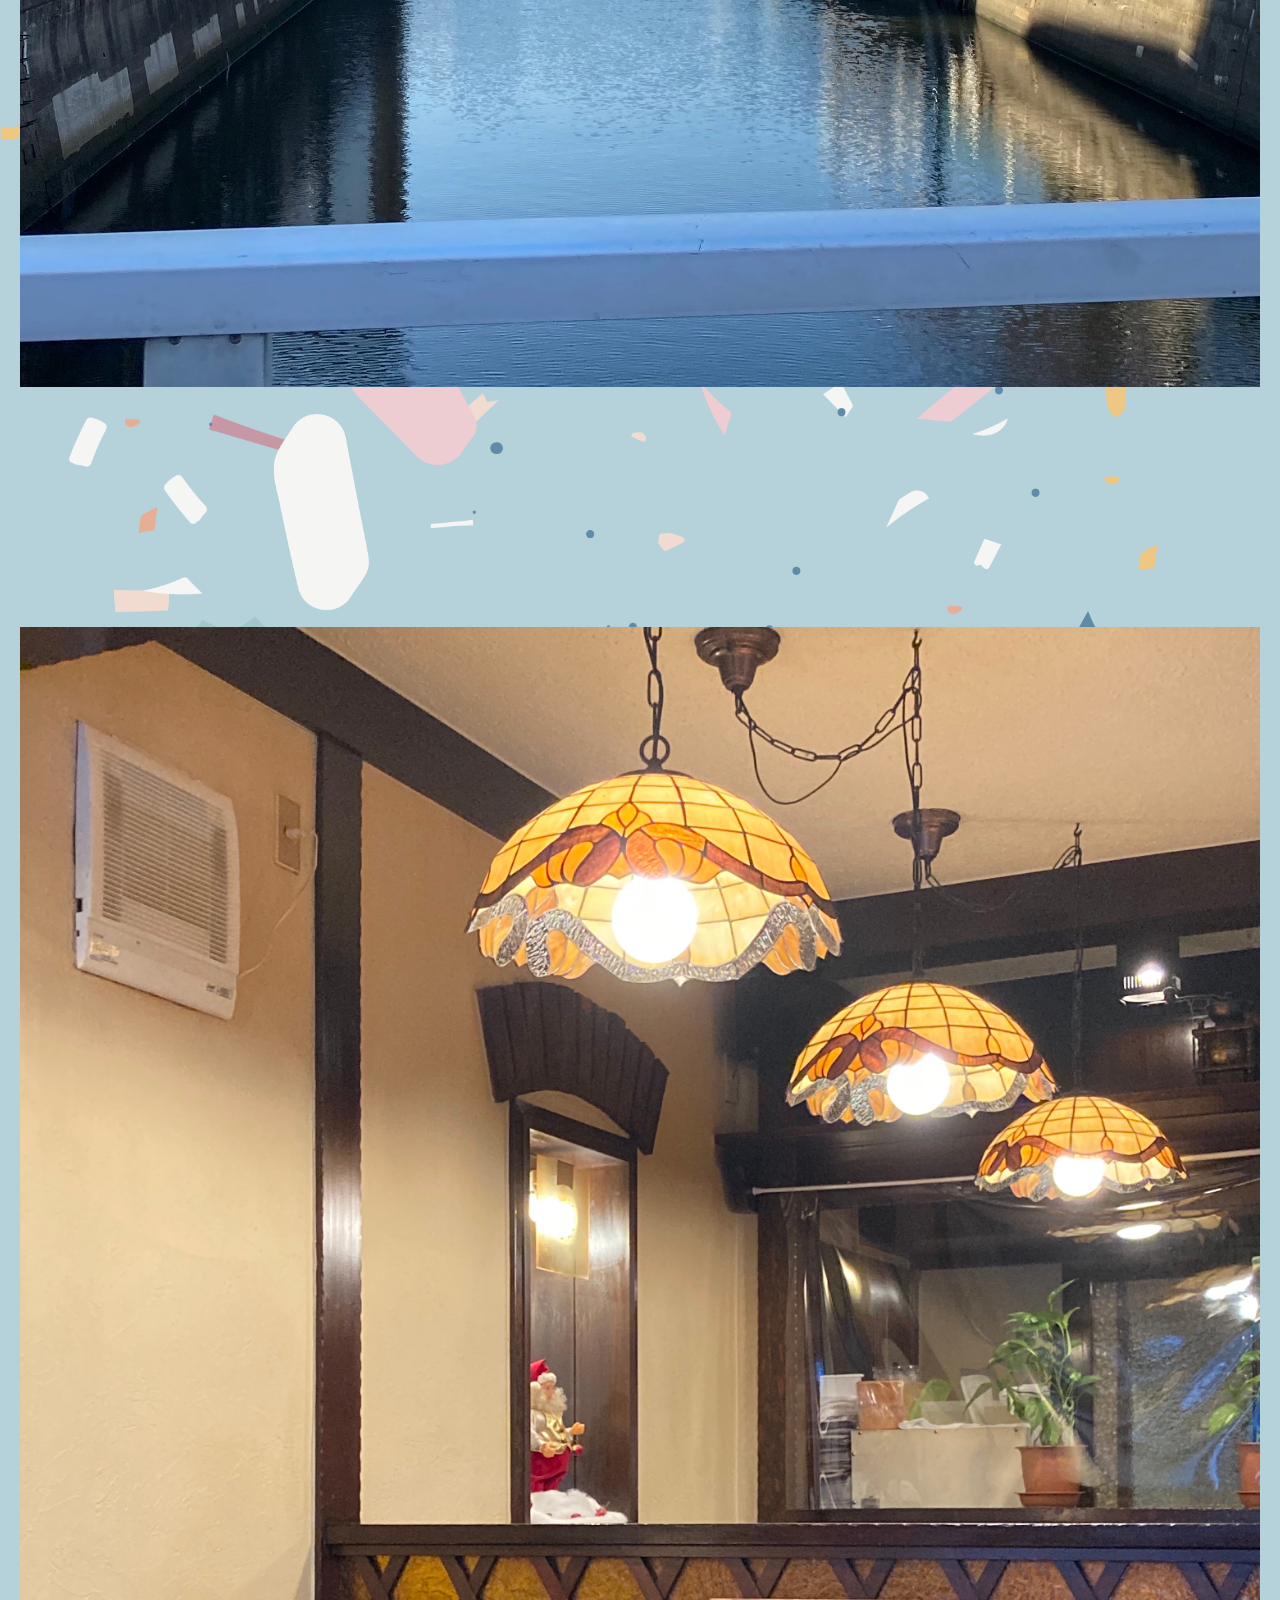
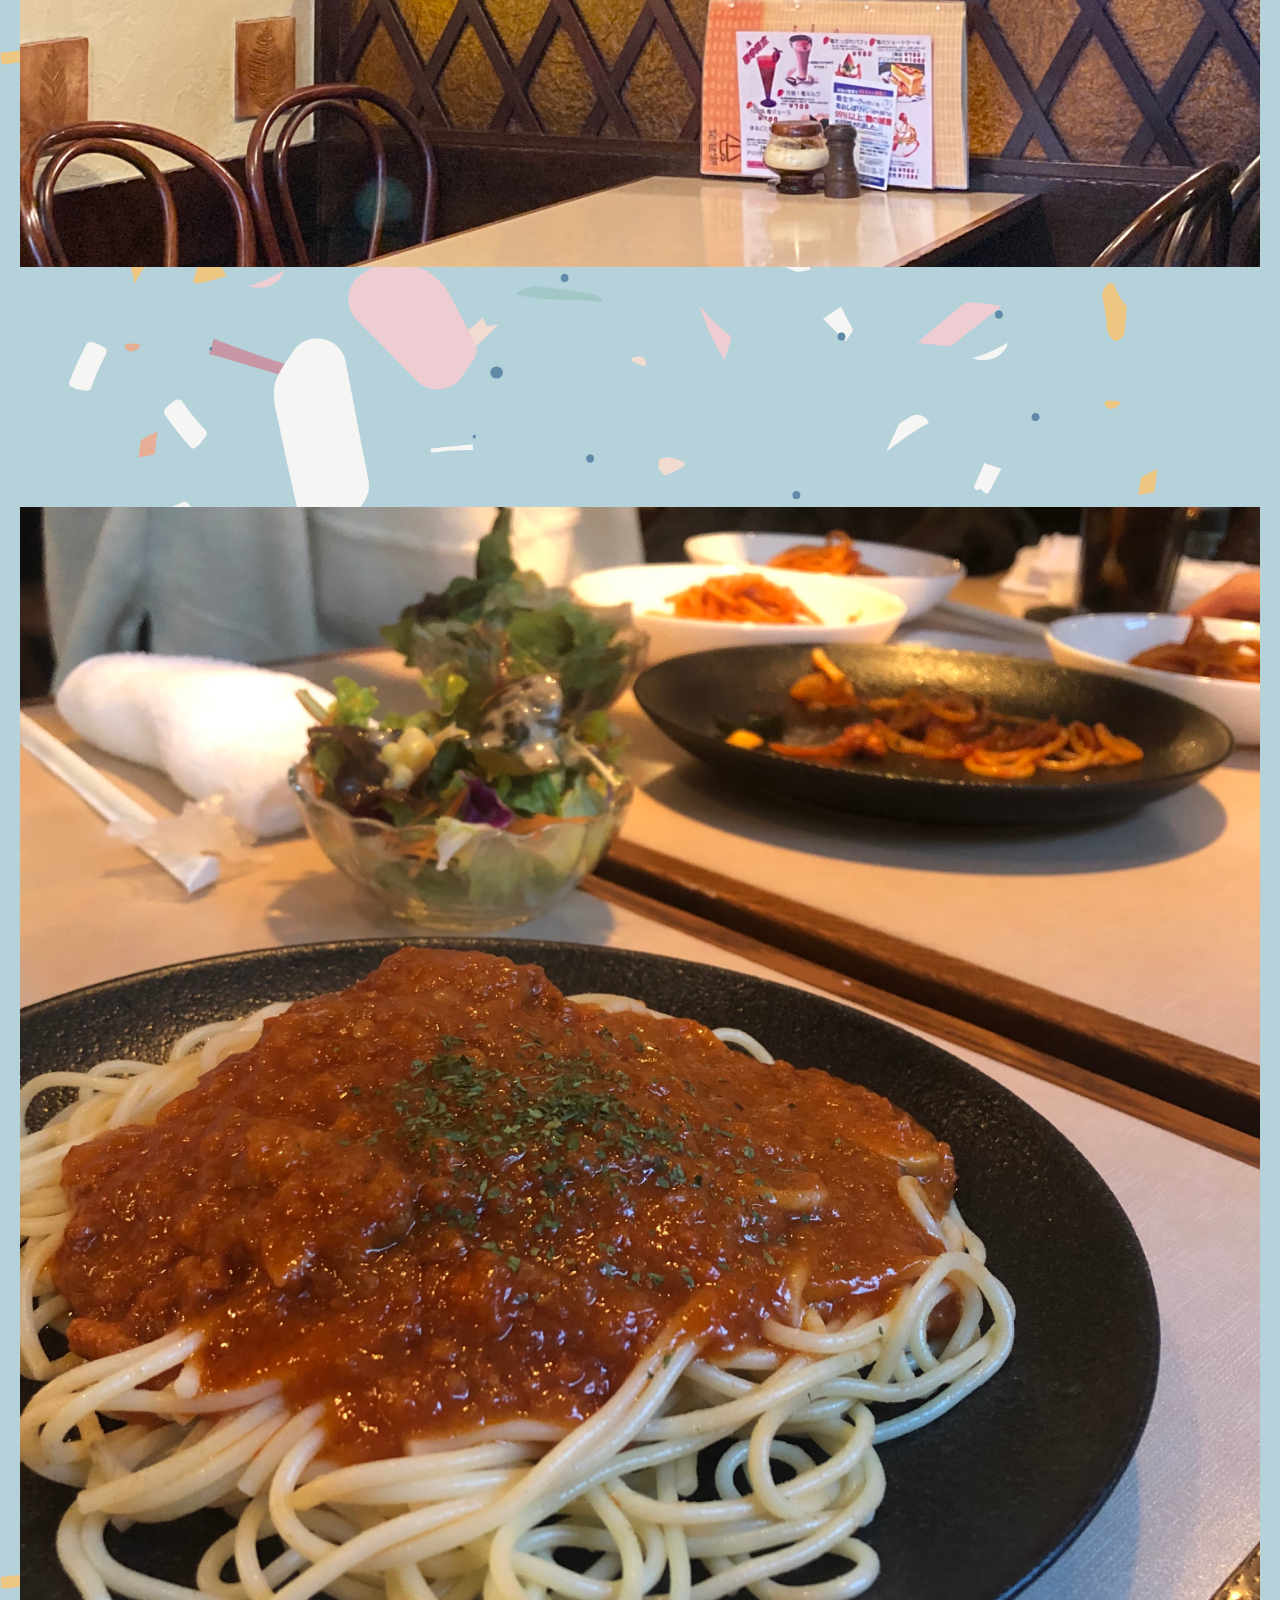
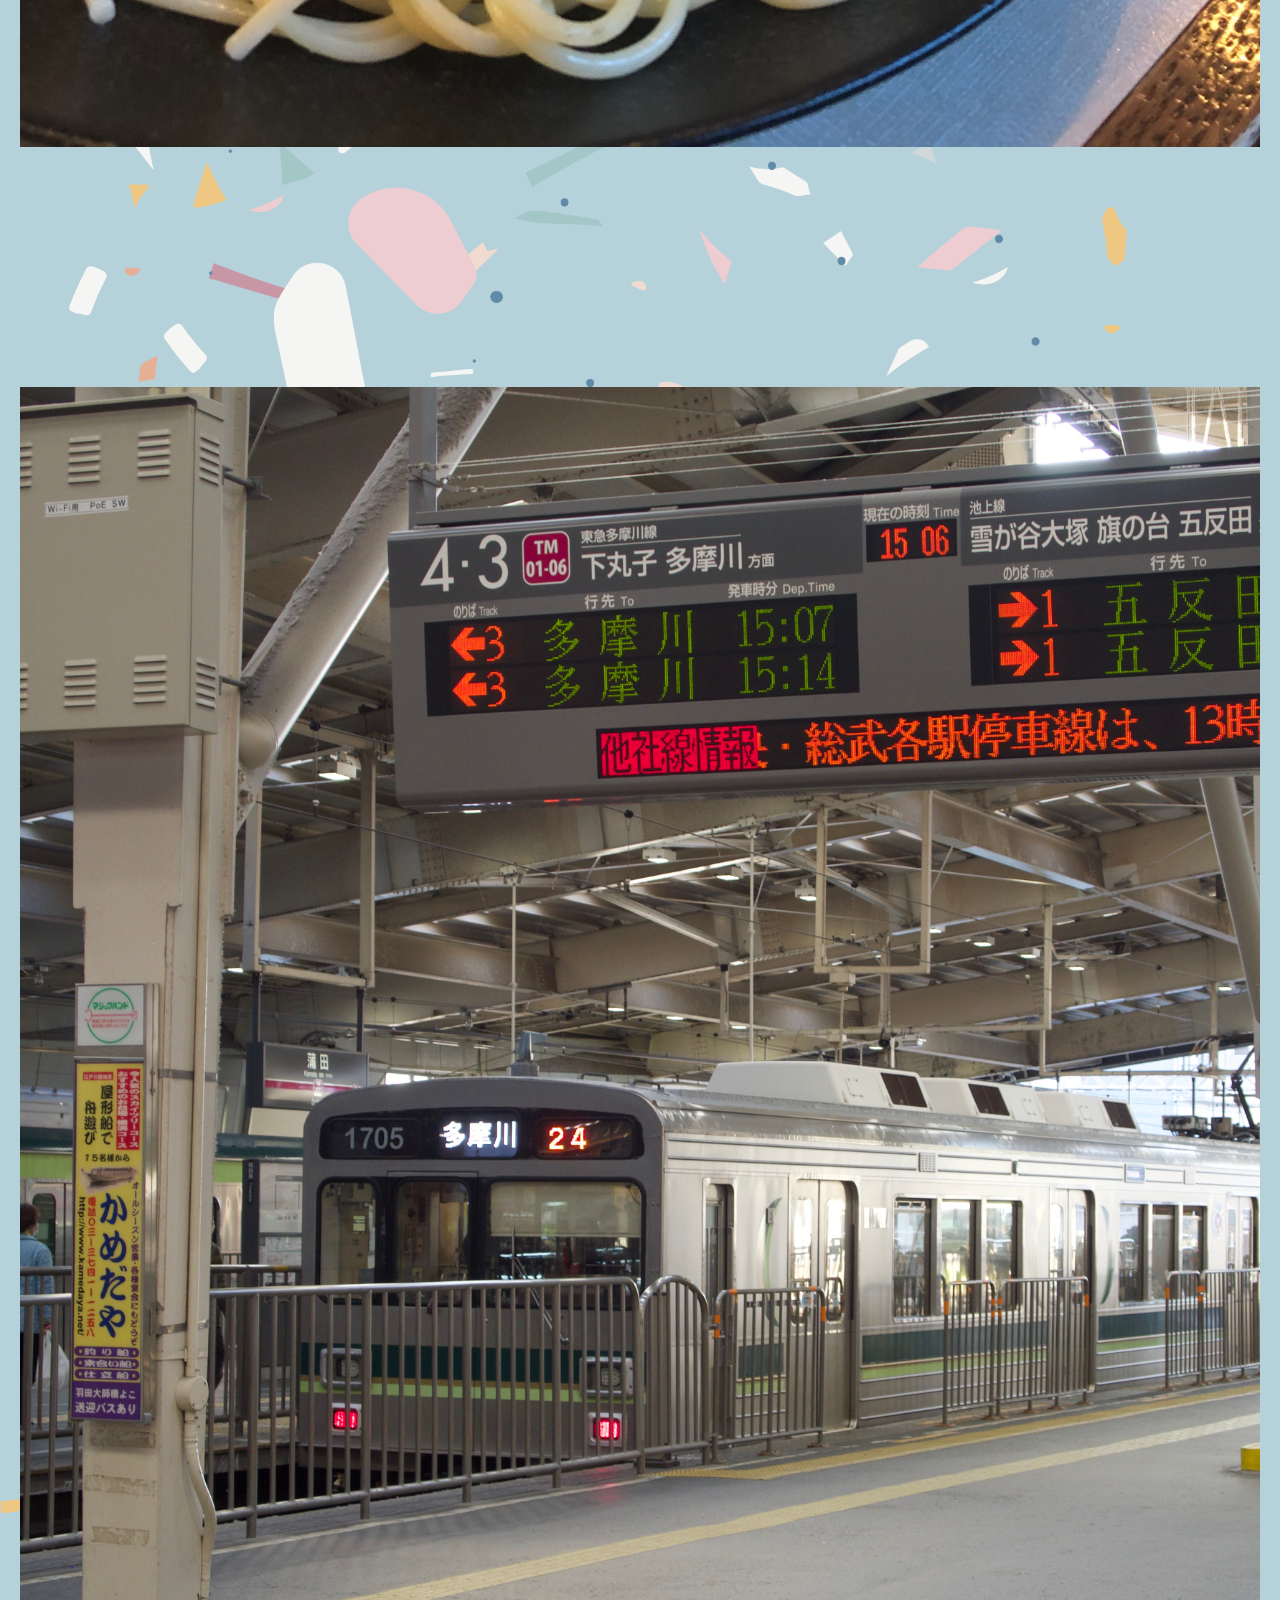
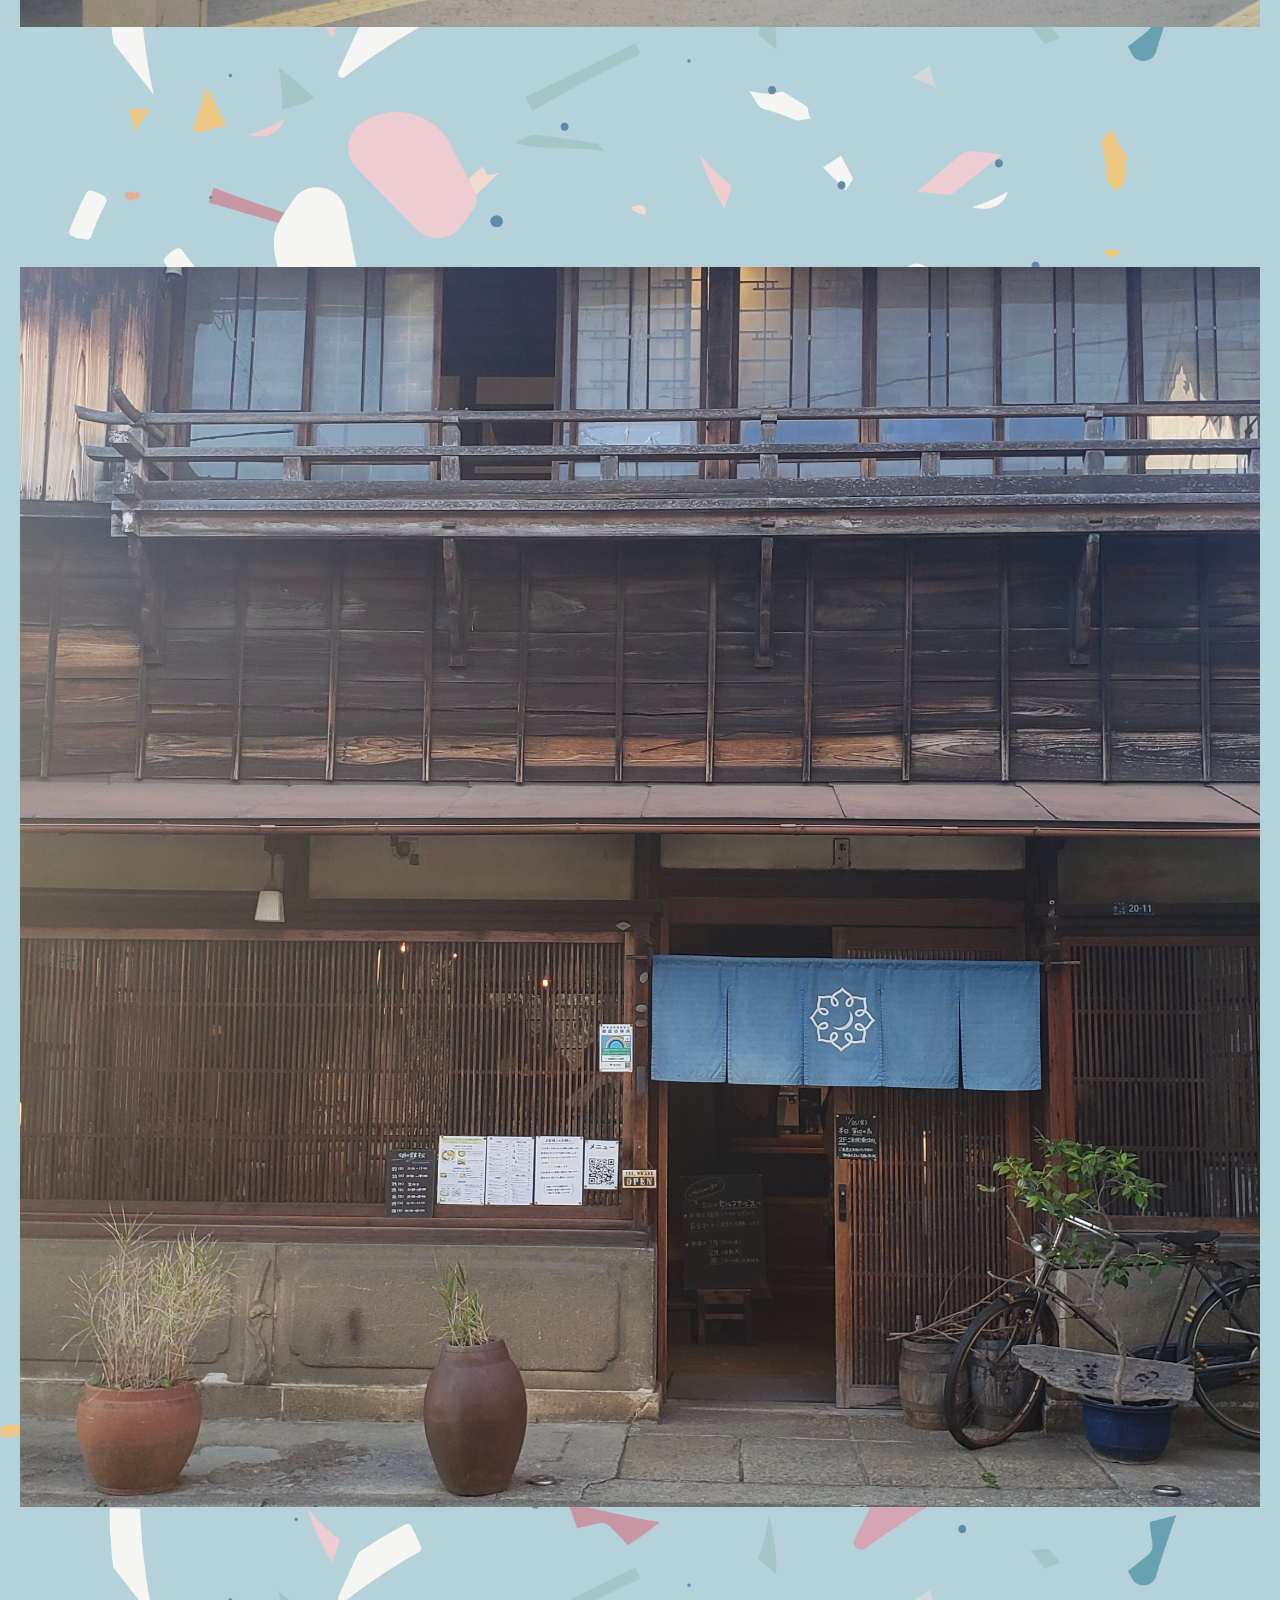
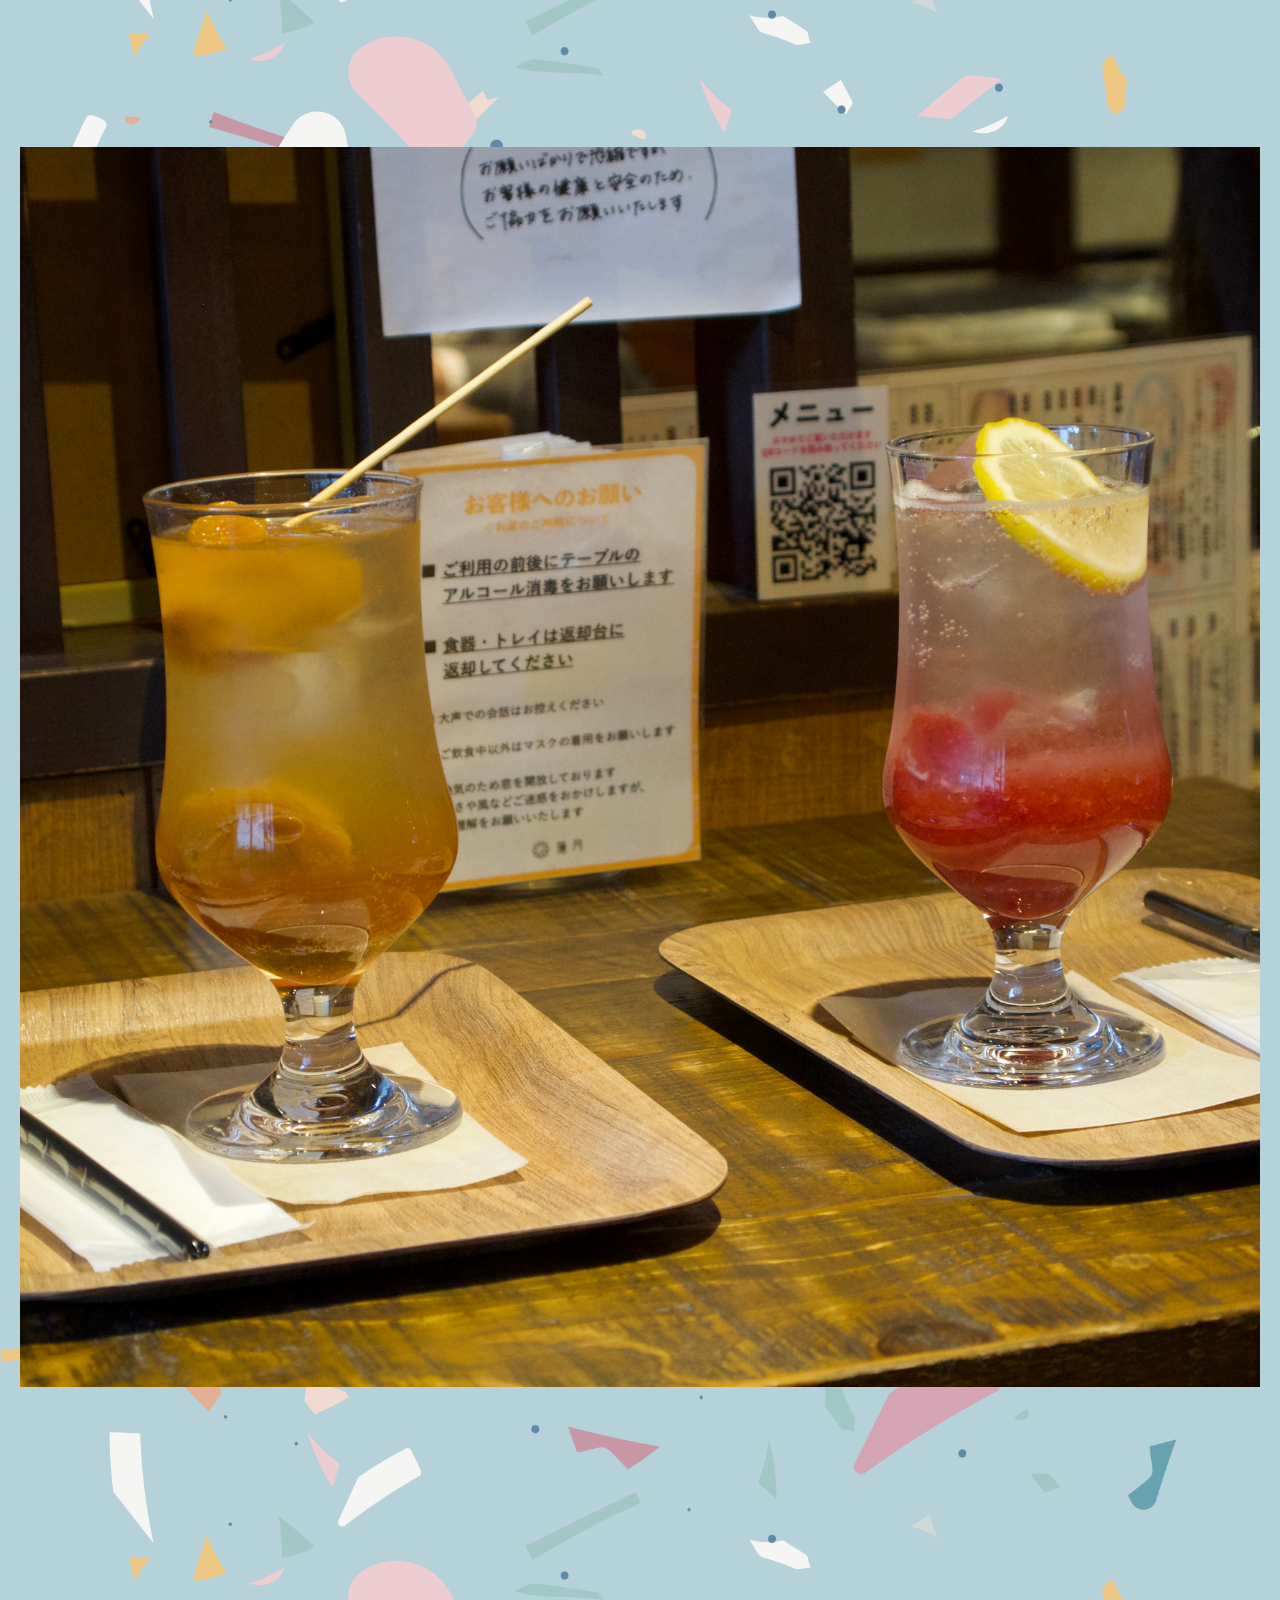
==== commit 54081954: "no message" ====
--- a/index.html
+++ b/index.html
@@ -17,7 +17,7 @@
 </head>
 
 <body>
-	テスト
+	
 <span class="ハンバーガー">
 		<i></i>
 		<i></i>
--- a/style.css
+++ b/style.css
@@ -0,0 +1,342 @@
+@charset "UTF-8";
+/* CSS Document */
+
+/*box-shadow: 0px 2px 3px 0px black;*/
+
+/* ボタンのCSS 【クリック前】 */
+.ハンバーガー {
+	display: block;
+	position: fixed;
+	width: 1.75rem;
+	height: 1.5rem;
+	top: 10px;
+	right: 10px;
+	cursor: pointer;
+	z-index: 10;
+}
+
+.ハンバーガー i {
+  display: block;
+  width: 100%;
+  height: 2px;
+  background-color: black;
+  position: absolute;
+  transition: transform .5s, opacity .5s;
+	cursor: pointer;
+}
+
+.ハンバーガー i:nth-child(1) {
+  top: 0;
+}
+.ハンバーガー i:nth-child(2) {
+  top: 0;
+  bottom: 0;
+  margin: auto;
+}
+.ハンバーガー i:nth-child(3) {
+  bottom: 0;
+}
+
+/* ボタンのCSS 【クリック後「.表示」クラスが追加されている】 */
+.ハンバーガー.表示 i:nth-child(1) {
+    transform: translateY(10px) rotate(-45deg);
+}
+.ハンバーガー.表示 i:nth-child(2) {
+    opacity: 0;
+}
+.ハンバーガー.表示 i:nth-child(3) {
+    transform: translateY(-12px) rotate(45deg);
+}
+
+/* メニューリストのCSS【クリック前】 */
+.メニュー {
+  position: fixed;
+  top: 3rem;
+  left: 10;
+  right: 0;
+  bottom: 0;
+  padding: 1rem;
+  opacity: 0;
+  visibility: hidden;
+  transition: opacity .5s, visibility .5s;
+	color: ghostwhite;
+	background-color: rgba(218,164,180,0.8);
+}
+
+/* メニューリストのCSS【クリック後「.表示」クラスが追加されている】 */
+.メニュー.表示 {
+  opacity: 1;
+  visibility: visible;
+	z-index: 10;
+}
+/* linkとvisitedのカラーは同じにする */	
+a:link {color: ghostwhite; text-decoration: none;}
+a:visited {color: ghostwhite;}
+a:hover {color: black;}
+a:active {color: #6CA0AC;}
+
+/* 薄ピンク#F9D6E0、くすみピンク#DAA4B4、水色#B5D1D9、濃い青#6CA0AC */
+
+
+
+body{
+	background-color: #b5d1d9;
+	font-family: serif;
+	margin: 0;
+}
+
+.ヘッダー {
+	
+	top: 0px;
+	left: 0px;
+	width: 100%;
+	color: ghostwhite;
+	padding: 5px;
+	font-size: 30px;
+	letter-spacing: 10px;
+}
+
+.題名 {
+	text-align: center;
+	font-size: 20px;
+	background-color: ghostwhite;
+	padding: 10px;
+}
+
+.ストーリー {
+	text-align: center;
+	font-size: 15px;
+	line-height: 1.6;
+	padding-bottom: 50px
+}
+
+.ストーリー背景 {
+	background-image: url("消えたJK素材/背景/５.png");
+	background-size: 100%;
+}
+
+.タグ {
+	text-align: center;
+	color: ghostwhite;
+	cursor: pointer;
+}
+
+.ツイッター {
+	width: 50%;
+	margin: 0px auto 0px auto;
+}
+
+
+.カルーセル img {
+	width: 100%;
+	display: grid;
+	margin: 100px 0px 100px 0px;
+	z-index: 1;
+}
+
+.アイテム {
+	padding: 20px;
+}
+
+.目印 img{
+  position: relative;
+  display: block;
+	margin: 0px auto 0px auto;
+  width: 50%;
+	padding-top: 10px;
+}
+
+.吹き出し img {
+	width: 25%;
+	margin: 0px auto 0px auto;
+	padding-top: 40px;
+	padding-bottom: 20px;
+	display: block;
+}
+
+html{scroll-behavior: smooth;}
+
+
+.コンテンツ {
+	display: grid;
+	grid-template-columns: 480px auto;
+	grid-gap: 20px;
+	margin: 60px 0px 60px 100px;
+	
+}
+
+.セル1 {
+	font-size: 18px;
+	font-weight: normal;
+}
+
+.セル2 {
+	font-size: 14px;
+	font-weight: lighter;
+	margin: 10px 10px 20px 0px;
+}
+
+.resizeimage img{
+	width: 100%;
+}
+
+.遊び楽しみ方 img {
+	width: 100%;
+}
+
+
+.箱１ {
+	display: grid;
+	grid-template-columns: 200px 200px 200px;
+	justify-content: space-evenly;
+	font-size: 15px;
+	padding-bottom: 70px;
+}
+
+
+.イベント背景 {
+	background-color: #F9D6E0;
+}
+
+
+.問題 img{
+	width: 70%;
+	margin: 0px auto 30px auto;
+	display: block;
+}
+
+input[type="text"] {
+	margin: 20px auto 0px auto;
+	display: block;
+	font-size: 25px;
+	text-align: center;
+}
+
+input {
+	margin: 0px auto 20px auto;
+	display: block;
+	font-size: 15px;
+	font-family: serif;
+}
+
+
+.acd-check{
+    display: none;
+}
+.acd-label{
+	text-align: center;
+    background: #DAA4B4;
+    color: #fff;
+    display: block;
+	width: 21em;
+	margin: 0px auto;
+    margin-bottom: 1px;
+    padding: 10px;
+}
+.acd-content{
+	text-align: center;
+    height: 0;
+    opacity: 0;
+    transition: .5s;
+    visibility: hidden;
+}
+.acd-check:checked + .acd-label + .acd-content{
+    height: 40px;
+    opacity: 1;
+    padding: 10px;
+    visibility: visible;
+}
+
+.答え {
+	text-align: center;
+}
+
+.謎解き背景 {
+	background-color: 
+}
+
+.注意 {
+	background-image: url("消えたJK素材/背景/3.png");
+	background-size: 100%;
+}
+
+.太字 {
+	font-size: 18px;
+	margin: 40px 200px 0px 200px;
+}
+
+.文 {
+	margin: 10px 200px 0px 200px;
+	font-size: 14px;
+	font-weight: normal;
+}
+
+
+.フッターのクリック {
+	text-align: center;
+	display: block;
+	margin: 0px auto 0px auto;
+}
+
+
+.フッター {
+	background-color:#DAA4B4;
+	height: 150px;
+	text-align: center;
+	font-size: 16px;
+	color: black;
+	padding-top: 10px;
+}	
+
+.空白 {
+	padding:40px;
+	text-align: center;
+}
+
+
+.メニュー b:hover{
+	font-size: 14px;
+	color: #f9d6e0;
+}		
+
+.名前 {
+	font-size: 10px;
+	margin-top: 40px;
+}		
+
+
+.ロゴ img{
+	position: fixed;
+	width: 110px;
+	top: 10px;
+	cursor: pointer;
+	z-index: 10;
+}
+
+.ロゴ２ img{
+	position: fixed;
+	right: 45px;
+	background-size: contain;
+	top: 3px;
+	width: 40px;
+	cursor: pointer;
+	z-index: 10;
+}
+
+.チケット img{
+	position: fixed;
+	width: 20%;
+	bottom: 20px;
+	right: 30px;
+	cursor: pointer;
+	z-index: 10;
+}
+
+.トップ img{
+	position: fixed;
+	width: 7%;
+	bottom: 80px;
+	right: 30px;
+	cursor: pointer;
+	z-index: 10;
+}
